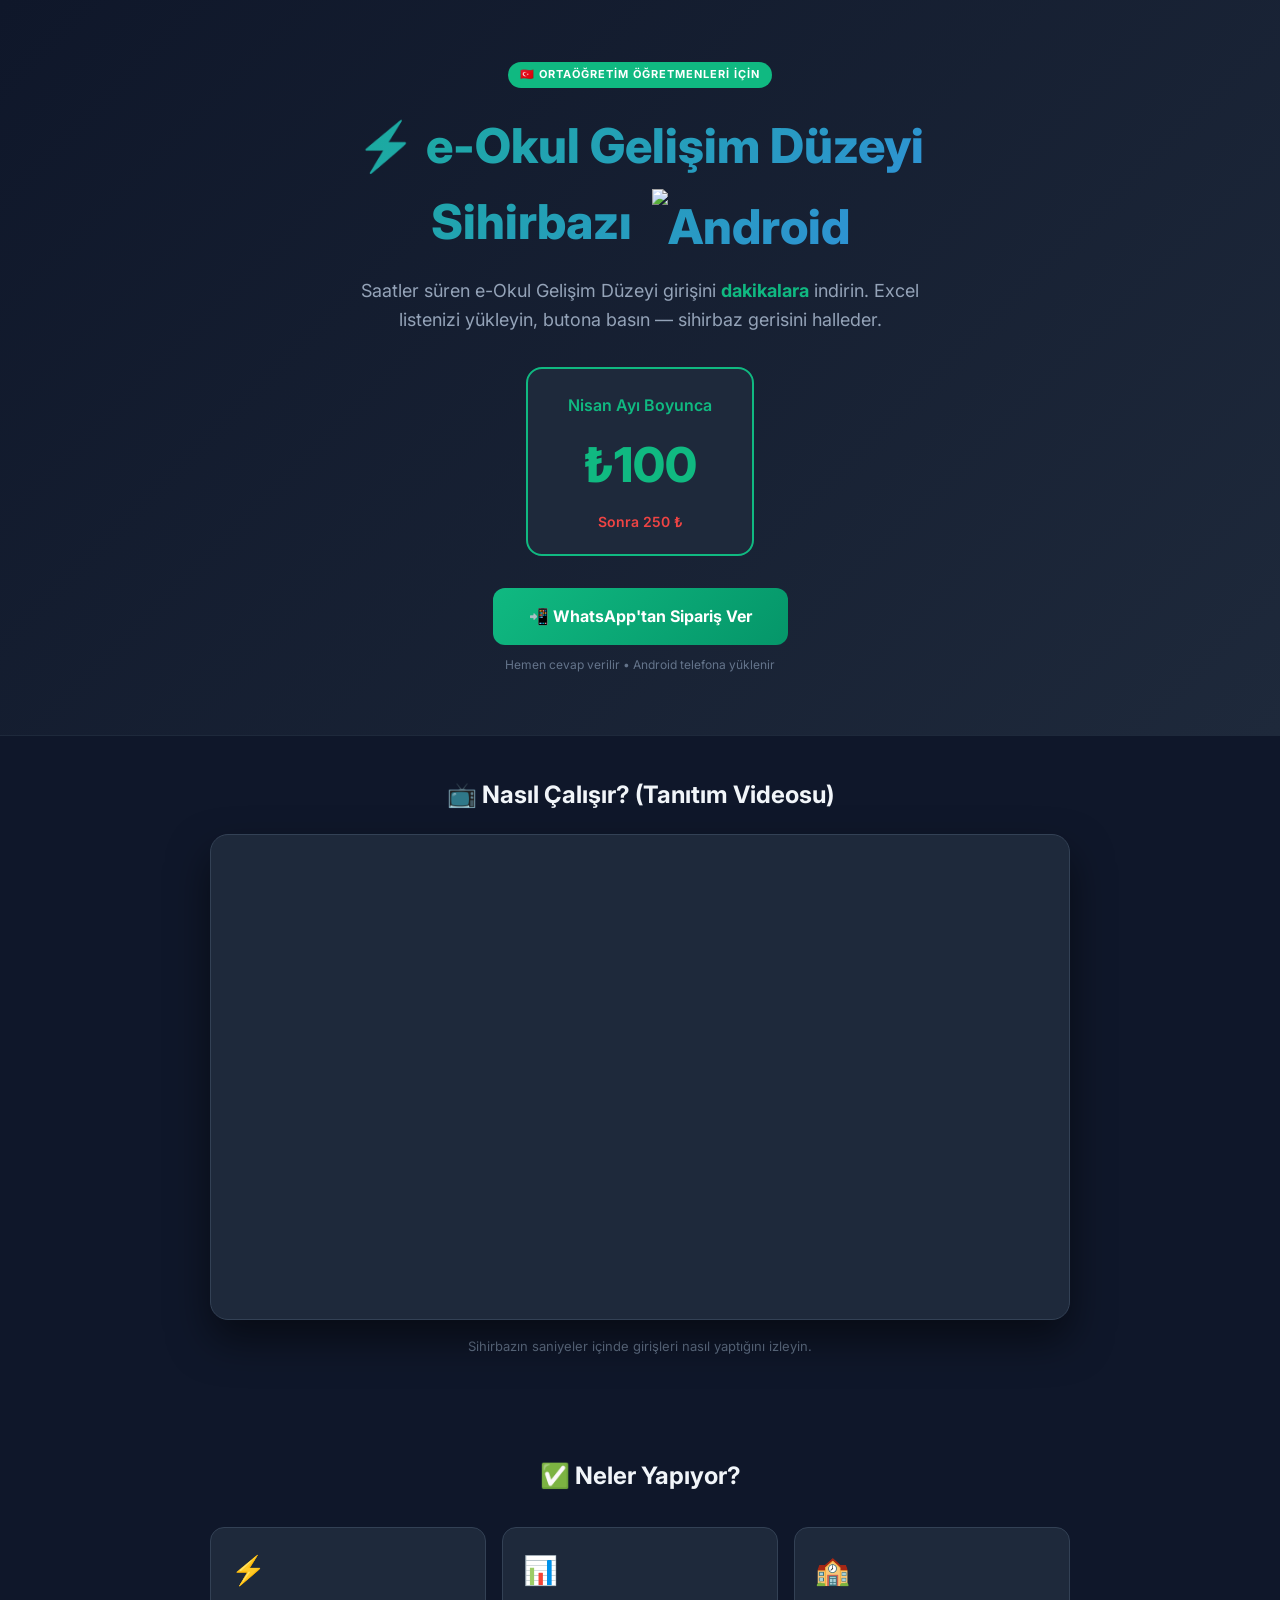
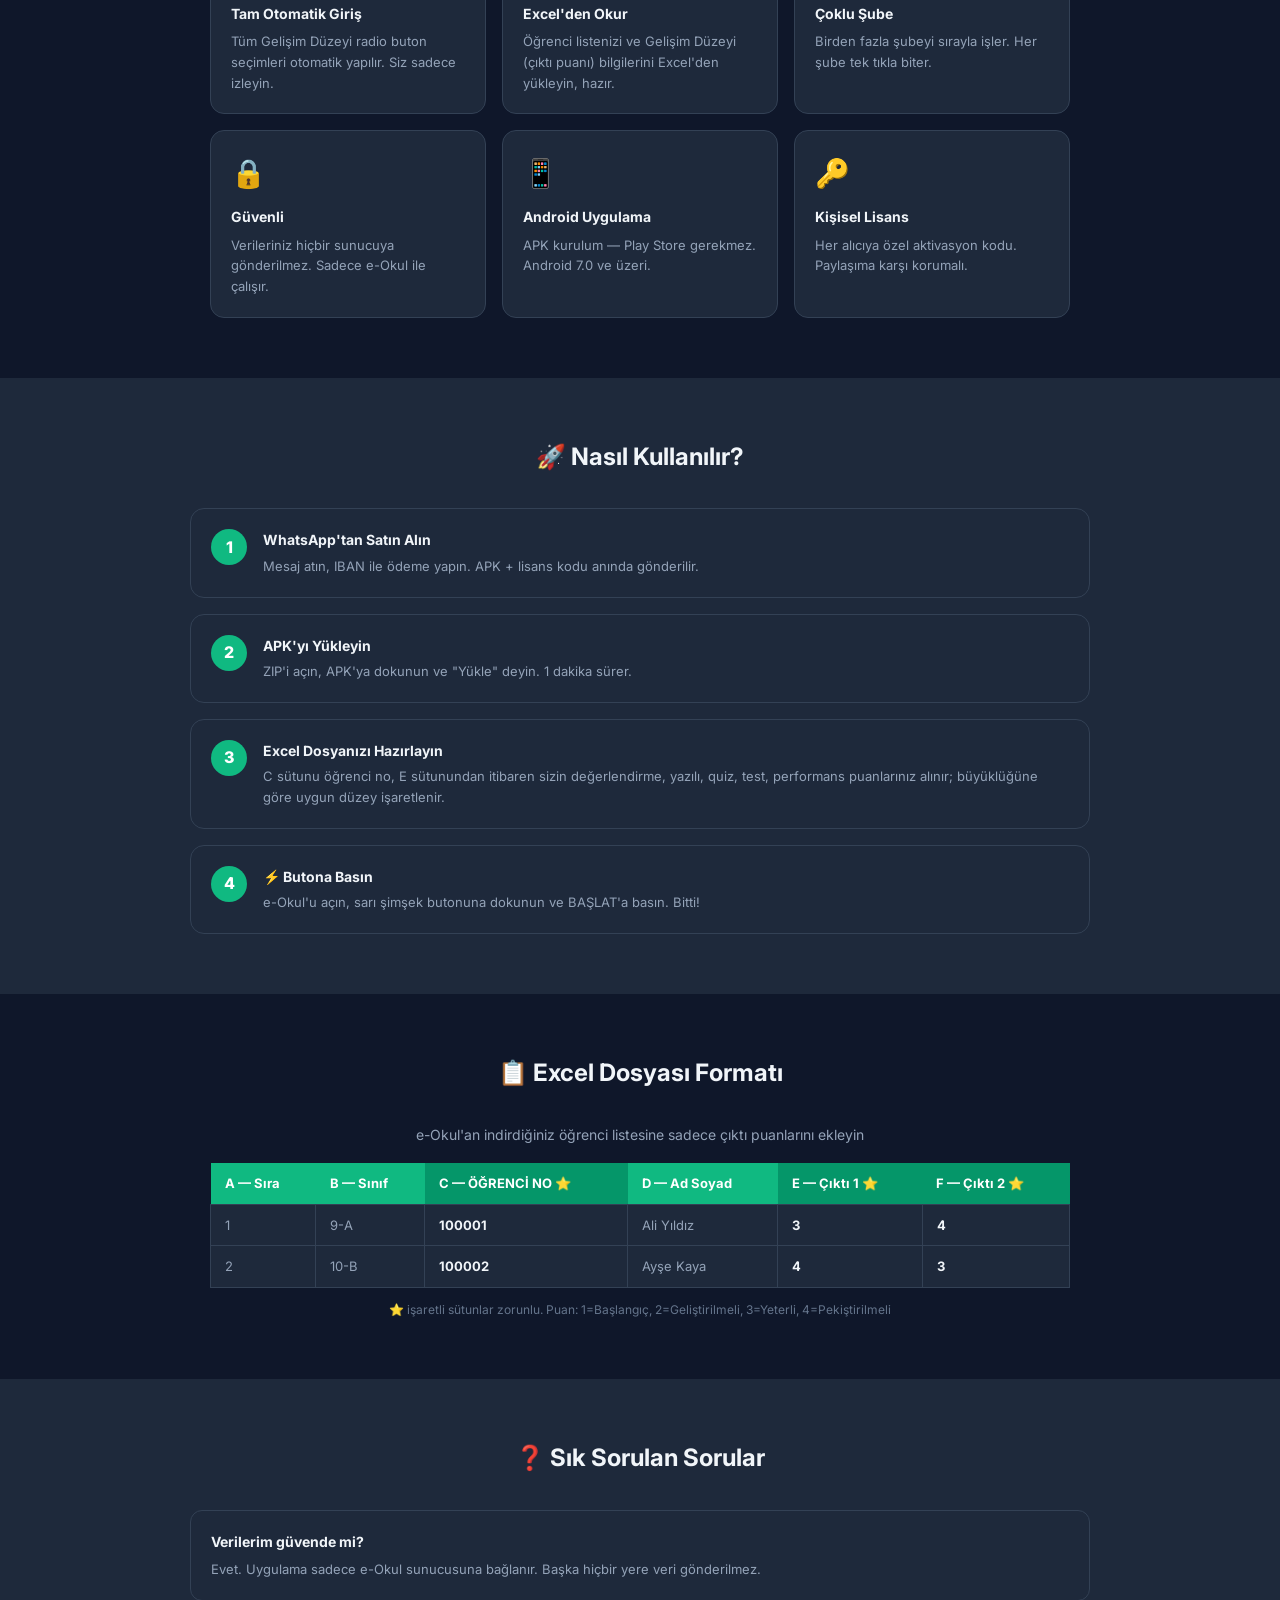
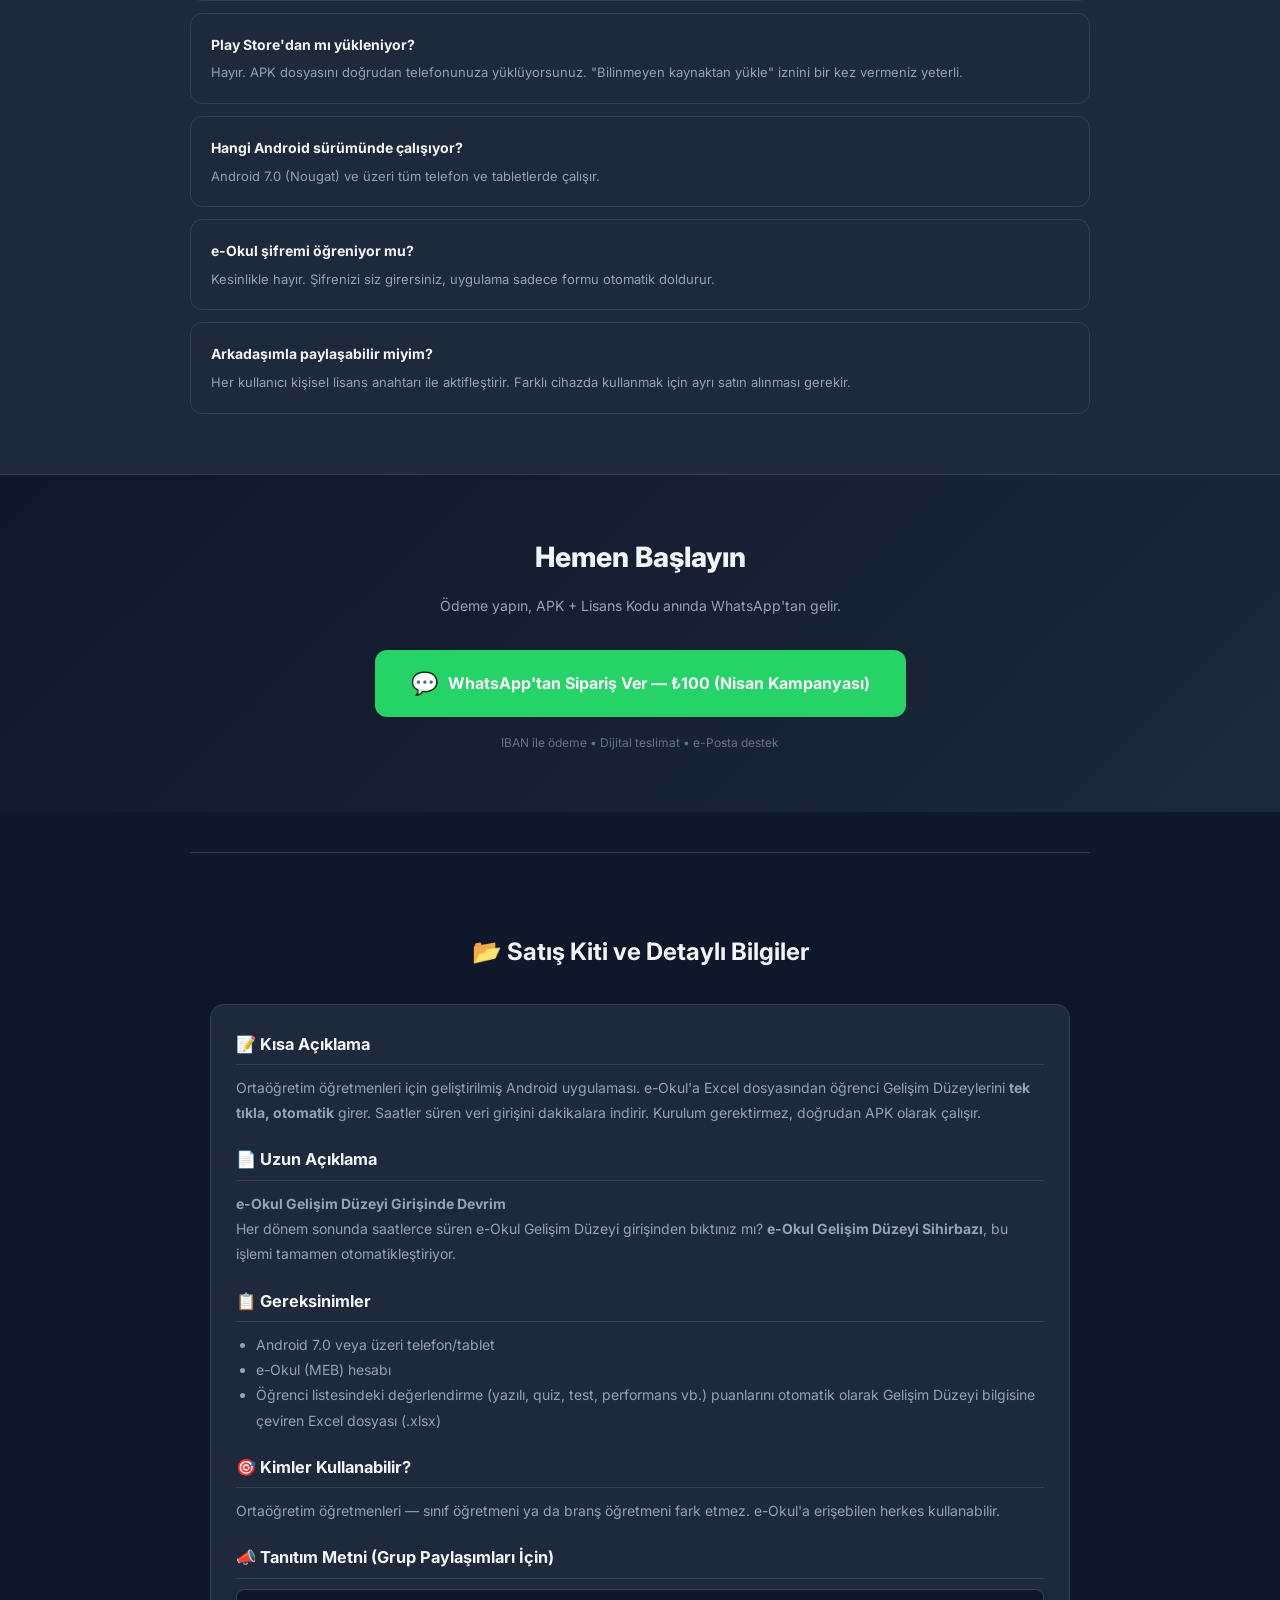
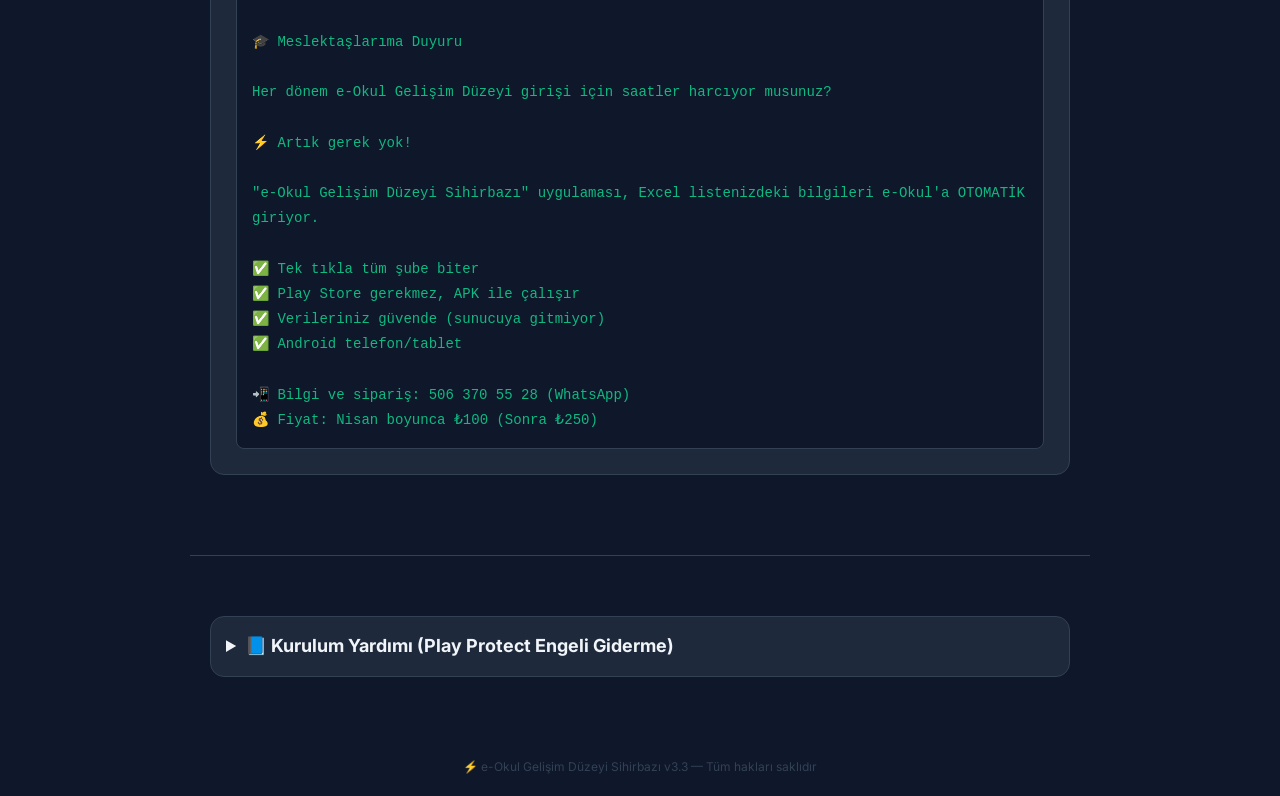
==== docs/index.html @ 3f27ffc6 "Removed Step 3 from Installation Help" ====
<!DOCTYPE html>
<html lang="tr">
<head>
<meta charset="UTF-8">
<meta name="viewport" content="width=device-width, initial-scale=1.0">
<title>⚡ e-Okul Gelişim Düzeyi Sihirbazı</title>
<meta name="description" content="e-Okul'a Excel'den otomatik Gelişim Düzeyi girişi. Saatler süren işlemi dakikalara indirin. Android uygulama, ₺100.">
<style>
  @import url('https://fonts.googleapis.com/css2?family=Inter:wght@400;500;600;700;800&display=swap');
  *{box-sizing:border-box;margin:0;padding:0}
  body{font-family:'Inter',sans-serif;background:#0f172a;color:#f1f5f9;line-height:1.6}

  /* Hero */
  .hero{background:linear-gradient(135deg,#0f172a 0%,#1e293b 100%);
        padding:60px 20px;text-align:center;border-bottom:1px solid #1e293b}
  .badge{display:inline-block;background:#10b981;color:#fff;font-size:11px;
         font-weight:700;letter-spacing:1px;padding:4px 12px;border-radius:20px;
         margin-bottom:20px;text-transform:uppercase}
  .hero h1{font-size:clamp(28px,5vw,48px);font-weight:800;margin-bottom:12px;
           background:linear-gradient(135deg,#10b981,#3b82f6);
           -webkit-background-clip:text;
           background-clip:text;
           -webkit-text-fill-color:transparent}
  .hero p{font-size:clamp(14px,2.5vw,18px);color:#94a3b8;max-width:560px;
          margin:0 auto 32px}
  .price-box{background:#1e293b;border:2px solid #10b981;border-radius:16px;
             display:inline-block;padding:20px 40px;margin-bottom:32px}
  .price-box .amount{font-size:48px;font-weight:800;color:#10b981}
  .price-box .note{font-size:14px;color:#ef4444;margin-top:4px;font-weight:600}
  .cta{display:inline-block;background:linear-gradient(135deg,#10b981,#059669);
       color:#fff;font-size:16px;font-weight:700;padding:16px 36px;
       border-radius:12px;text-decoration:none;transition:.2s}
  .cta:hover{transform:translateY(-2px);box-shadow:0 8px 24px rgba(16,185,129,.4)}
  .cta-sub{font-size:12px;color:#64748b;margin-top:10px}

  /* Sections */
  .section{padding:60px 20px;max-width:900px;margin:0 auto}
  .section h2{font-size:24px;font-weight:700;margin-bottom:32px;text-align:center}

  /* Features */
  .features{display:grid;grid-template-columns:repeat(auto-fit,minmax(240px,1fr));gap:16px}
  .feature{background:#1e293b;border:1px solid #334155;border-radius:14px;padding:20px}
  .feature .icon{font-size:28px;margin-bottom:10px}
  .feature h3{font-size:14px;font-weight:700;margin-bottom:6px;color:#f1f5f9}
  .feature p{font-size:13px;color:#94a3b8}

  /* Steps */
  .steps{display:flex;flex-direction:column;gap:16px}
  .step{display:flex;gap:16px;align-items:flex-start;
        background:#1e293b;border:1px solid #334155;border-radius:14px;padding:20px}
  .step-num{background:#10b981;color:#fff;font-weight:800;font-size:16px;
            width:36px;height:36px;border-radius:50%;display:flex;
            align-items:center;justify-content:center;flex-shrink:0}
  .step-text h3{font-size:14px;font-weight:700;margin-bottom:4px}
  .step-text p{font-size:13px;color:#94a3b8}

  /* Excel table */
  .excel-table{width:100%;border-collapse:collapse;font-size:13px;margin-top:16px}
  .excel-table th{background:#10b981;color:#fff;padding:10px 14px;text-align:left}
  .excel-table td{background:#1e293b;border:1px solid #334155;padding:10px 14px;color:#94a3b8}
  .excel-table td b{color:#f1f5f9}

  /* FAQ */
  .faq-list{display:flex;flex-direction:column;gap:12px}
  .faq{background:#1e293b;border:1px solid #334155;border-radius:12px;padding:20px}
  .faq h3{font-size:14px;font-weight:700;margin-bottom:6px;color:#f1f5f9}
  .faq p{font-size:13px;color:#94a3b8}

  /* CTA bottom */
  .cta-bottom{background:linear-gradient(135deg,#0f172a,#1e293b);
              border-top:1px solid #334155;padding:60px 20px;text-align:center}
  .cta-bottom h2{font-size:28px;font-weight:800;margin-bottom:16px}
  .wa-btn{display:inline-flex;align-items:center;gap:10px;
          background:#25D366;color:#fff;font-size:16px;font-weight:700;
          padding:16px 36px;border-radius:12px;text-decoration:none;transition:.2s}
  .wa-btn:hover{transform:translateY(-2px);box-shadow:0 8px 24px rgba(37,211,102,.4)}
  .wa-icon{font-size:22px}

  footer{text-align:center;padding:20px;color:#334155;font-size:12px}
</style>
</head>
<body>

<!-- HERO -->
<section class="hero">
  <div class="badge">🇹🇷 Ortaöğretim Öğretmenleri İçin</div>
  <h1>⚡ e-Okul Gelişim Düzeyi<br>Sihirbazı <img src="https://upload.wikimedia.org/wikipedia/commons/d/d7/Android_robot.svg" style="height:50px; vertical-align:middle; margin-left:10px;" alt="Android"></h1>
  <p>Saatler süren e-Okul Gelişim Düzeyi girişini <strong style="color:#10b981">dakikalara</strong> indirin. Excel listenizi yükleyin, butona basın — sihirbaz gerisini halleder.</p>

  <div class="price-box">
    <div class="note" style="margin-bottom:8px"><span style="color:#10b981;font-size:16px">Nisan Ayı Boyunca</span></div>
    <div class="amount">₺100</div>
    <div class="note" style="margin-top:8px"><span>Sonra 250 ₺</span></div>
  </div>
  <br>
  <a href="https://wa.me/905063705528?text=Merhaba%2C%20e-Okul%20Sihirbaz%C4%B1n%C4%B1%20almak%20istiyorum" class="cta">
    📲 WhatsApp'tan Sipariş Ver
  </a>
  <div class="cta-sub">Hemen cevap verilir • Android telefona yüklenir</div>
</section>

<!-- VIDEO TANITIM -->
<div class="section" style="padding-top:40px; padding-bottom:40px;">
  <h2 style="margin-bottom:20px;">📺 Nasıl Çalışır? (Tanıtım Videosu)</h2>
  <div style="position:relative; padding-bottom:56.25%; height:0; overflow:hidden; border-radius:18px; box-shadow:0 20px 40px rgba(0,0,0,0.5); border:1px solid #334155; background:#1e293b;">
    <iframe style="position:absolute; top:0; left:0; width:100%; height:100%; border:none;" 
      src="https://www.youtube.com/embed/xi7zfdxHFIE" 
      title="e-Okul Sihirbazı Tanıtım" 
      allow="accelerometer; autoplay; clipboard-write; encrypted-media; gyroscope; picture-in-picture; web-share" 
      allowfullscreen></iframe>
  </div>
  <p style="text-align:center; color:#64748b; font-size:13px; margin-top:16px;">
    Sihirbazın saniyeler içinde girişleri nasıl yaptığını izleyin.
  </p>
</div>

<!-- ÖZELLIKLER -->
<div class="section">
  <h2>✅ Neler Yapıyor?</h2>
  <div class="features">
    <div class="feature">
      <div class="icon">⚡</div>
      <h3>Tam Otomatik Giriş</h3>
      <p>Tüm Gelişim Düzeyi radio buton seçimleri otomatik yapılır. Siz sadece izleyin.</p>
    </div>
    <div class="feature">
      <div class="icon">📊</div>
      <h3>Excel'den Okur</h3>
      <p>Öğrenci listenizi ve Gelişim Düzeyi (çıktı puanı) bilgilerini Excel'den yükleyin, hazır.</p>
    </div>
    <div class="feature">
      <div class="icon">🏫</div>
      <h3>Çoklu Şube</h3>
      <p>Birden fazla şubeyi sırayla işler. Her şube tek tıkla biter.</p>
    </div>
    <div class="feature">
      <div class="icon">🔒</div>
      <h3>Güvenli</h3>
      <p>Verileriniz hiçbir sunucuya gönderilmez. Sadece e-Okul ile çalışır.</p>
    </div>
    <div class="feature">
      <div class="icon">📱</div>
      <h3>Android Uygulama</h3>
      <p>APK kurulum — Play Store gerekmez. Android 7.0 ve üzeri.</p>
    </div>
    <div class="feature">
      <div class="icon">🔑</div>
      <h3>Kişisel Lisans</h3>
      <p>Her alıcıya özel aktivasyon kodu. Paylaşıma karşı korumalı.</p>
    </div>
  </div>
</div>

<!-- NASIL KULLANILIR -->
<div class="section" style="background:#1e293b;max-width:100%;padding:60px 20px">
  <div style="max-width:900px;margin:0 auto">
    <h2>🚀 Nasıl Kullanılır?</h2>
    <div class="steps">
      <div class="step">
        <div class="step-num">1</div>
        <div class="step-text">
          <h3>WhatsApp'tan Satın Alın</h3>
          <p>Mesaj atın, IBAN ile ödeme yapın. APK + lisans kodu anında gönderilir.</p>
        </div>
      </div>
      <div class="step">
        <div class="step-num">2</div>
        <div class="step-text">
          <h3>APK'yı Yükleyin</h3>
          <p>ZIP'i açın, APK'ya dokunun ve "Yükle" deyin. 1 dakika sürer.</p>
        </div>
      </div>
      <div class="step">
        <div class="step-num">3</div>
        <div class="step-text">
          <h3>Excel Dosyanızı Hazırlayın</h3>
          <p>C sütunu öğrenci no, E sütunundan itibaren sizin değerlendirme, yazılı, quiz, test, performans puanlarınız alınır; büyüklüğüne göre uygun düzey işaretlenir.</p>
        </div>
      </div>
      <div class="step">
        <div class="step-num">4</div>
        <div class="step-text">
          <h3>⚡ Butona Basın</h3>
          <p>e-Okul'u açın, sarı şimşek butonuna dokunun ve BAŞLAT'a basın. Bitti!</p>
        </div>
      </div>
    </div>
  </div>
</div>

<!-- EXCEL FORMAT -->
<div class="section">
  <h2>📋 Excel Dosyası Formatı</h2>
  <p style="color:#94a3b8;text-align:center;margin-bottom:16px;font-size:14px">
    e-Okul'an indirdiğiniz öğrenci listesine sadece çıktı puanlarını ekleyin
  </p>
  <table class="excel-table">
    <tr>
      <th>A — Sıra</th>
      <th>B — Sınıf</th>
      <th style="background:#059669">C — ÖĞRENCİ NO ⭐</th>
      <th>D — Ad Soyad</th>
      <th style="background:#059669">E — Çıktı 1 ⭐</th>
      <th style="background:#059669">F — Çıktı 2 ⭐</th>
    </tr>
    <tr>
      <td>1</td><td>9-A</td><td><b>100001</b></td>
      <td>Ali Yıldız</td><td><b>3</b></td><td><b>4</b></td>
    </tr>
    <tr>
      <td>2</td><td>10-B</td><td><b>100002</b></td>
      <td>Ayşe Kaya</td><td><b>4</b></td><td><b>3</b></td>
    </tr>
  </table>
  <p style="font-size:12px;color:#64748b;margin-top:12px;text-align:center">
    ⭐ işaretli sütunlar zorunlu. Puan: 1=Başlangıç, 2=Geliştirilmeli, 3=Yeterli, 4=Pekiştirilmeli
  </p>
</div>

<!-- SSS -->
<div class="section" style="background:#1e293b;max-width:100%;padding:60px 20px">
  <div style="max-width:900px;margin:0 auto">
    <h2>❓ Sık Sorulan Sorular</h2>
    <div class="faq-list">
      <div class="faq">
        <h3>Verilerim güvende mi?</h3>
        <p>Evet. Uygulama sadece e-Okul sunucusuna bağlanır. Başka hiçbir yere veri gönderilmez.</p>
      </div>
      <div class="faq">
        <h3>Play Store'dan mı yükleniyor?</h3>
        <p>Hayır. APK dosyasını doğrudan telefonunuza yüklüyorsunuz. "Bilinmeyen kaynaktan yükle" iznini bir kez vermeniz yeterli.</p>
      </div>
      <div class="faq">
        <h3>Hangi Android sürümünde çalışıyor?</h3>
        <p>Android 7.0 (Nougat) ve üzeri tüm telefon ve tabletlerde çalışır.</p>
      </div>
      <div class="faq">
        <h3>e-Okul şifremi öğreniyor mu?</h3>
        <p>Kesinlikle hayır. Şifrenizi siz girersiniz, uygulama sadece formu otomatik doldurur.</p>
      </div>
      <div class="faq">
        <h3>Arkadaşımla paylaşabilir miyim?</h3>
        <p>Her kullanıcı kişisel lisans anahtarı ile aktifleştirir. Farklı cihazda kullanmak için ayrı satın alınması gerekir.</p>
      </div>
    </div>
  </div>
</div>

<!-- SATIN AL -->
<section class="cta-bottom">
  <h2>Hemen Başlayın</h2>
  <p style="color:#94a3b8;margin-bottom:32px;font-size:14px">
    Ödeme yapın, APK + Lisans Kodu anında WhatsApp'tan gelir.
  </p>
  <a href="https://wa.me/905063705528?text=Merhaba%2C%20e-Okul%20Sihirbaz%C4%B1n%C4%B1%20almak%20istiyorum" class="wa-btn">
    <span class="wa-icon">💬</span> WhatsApp'tan Sipariş Ver — ₺100 (Nisan Kampanyası)
  </a>
  <div style="color:#64748b;font-size:12px;margin-top:16px">
    IBAN ile ödeme • Dijital teslimat • e-Posta destek
  </div>
</section>

<!-- SATIŞ KİTİ (DETAYLI BİLGİ) -->
<div class="section" style="border-top:1px solid #334155; margin-top:40px; text-align:left;">
  <h2 style="margin-top:20px;">📂 Satış Kiti ve Detaylı Bilgiler</h2>
  <div style="background:#1e293b; border:1px solid #334155; border-radius:14px; padding:25px; font-size:14px; color:#94a3b8; line-height:1.8;">
    <h3 style="color:#f1f5f9; margin-bottom:10px; border-bottom:1px solid #334155; padding-bottom:5px;">📝 Kısa Açıklama</h3>
    <p>Ortaöğretim öğretmenleri için geliştirilmiş Android uygulaması. e-Okul'a Excel dosyasından öğrenci Gelişim Düzeylerini <b>tek tıkla, otomatik</b> girer. Saatler süren veri girişini dakikalara indirir. Kurulum gerektirmez, doğrudan APK olarak çalışır.</p>
    
    <h3 style="color:#f1f5f9; margin:20px 0 10px; border-bottom:1px solid #334155; padding-bottom:5px;">📄 Uzun Açıklama</h3>
    <p><b>e-Okul Gelişim Düzeyi Girişinde Devrim</b></p>
    <p>Her dönem sonunda saatlerce süren e-Okul Gelişim Düzeyi girişinden bıktınız mı? <b>e-Okul Gelişim Düzeyi Sihirbazı</b>, bu işlemi tamamen otomatikleştiriyor.</p>
    
    <h3 style="color:#f1f5f9; margin:20px 0 10px; border-bottom:1px solid #334155; padding-bottom:5px;">📋 Gereksinimler</h3>
    <ul style="margin-left:20px; margin-bottom:10px;">
      <li>Android 7.0 veya üzeri telefon/tablet</li>
      <li>e-Okul (MEB) hesabı</li>
      <li>Öğrenci listesindeki değerlendirme (yazılı, quiz, test, performans vb.) puanlarını otomatik olarak Gelişim Düzeyi bilgisine çeviren Excel dosyası (.xlsx)</li>
    </ul>

    <h3 style="color:#f1f5f9; margin:20px 0 10px; border-bottom:1px solid #334155; padding-bottom:5px;">🎯 Kimler Kullanabilir?</h3>
    <p>Ortaöğretim öğretmenleri — sınıf öğretmeni ya da branş öğretmeni fark etmez. e-Okul'a erişebilen herkes kullanabilir.</p>

    <h3 style="color:#f1f5f9; margin:20px 0 10px; border-bottom:1px solid #334155; padding-bottom:5px;">📣 Tanıtım Metni (Grup Paylaşımları İçin)</h3>
    <div style="background:#0f172a; padding:15px; border-radius:8px; border:1px solid #334155; font-family:monospace; color:#10b981; white-space:pre-wrap;">
🎓 Meslektaşlarıma Duyuru

Her dönem e-Okul Gelişim Düzeyi girişi için saatler harcıyor musunuz? 

⚡ Artık gerek yok!

"e-Okul Gelişim Düzeyi Sihirbazı" uygulaması, Excel listenizdeki bilgileri e-Okul'a OTOMATİK giriyor.

✅ Tek tıkla tüm şube biter
✅ Play Store gerekmez, APK ile çalışır  
✅ Verileriniz güvende (sunucuya gitmiyor)
✅ Android telefon/tablet

📲 Bilgi ve sipariş: 506 370 55 28 (WhatsApp)
💰 Fiyat: Nisan boyunca ₺100 (Sonra ₺250)</div>
  </div>
</div>


<!-- KURULUM YARDIMI -->
<div class="section" style="border-top:1px solid #334155; margin-top:20px;">
  <details style="background:#1e293b; border:1px solid #334155; border-radius:14px; padding:15px; cursor:pointer;">
    <summary style="font-size:18px; font-weight:700; color:#f1f5f9; outline:none;">📘 Kurulum Yardımı (Play Protect Engeli Giderme)</summary>
    <div style="margin-top:15px; font-size:14px; color:#94a3b8; line-height:1.6; cursor:default;" onclick="event.stopPropagation();">
      <p>Google Play Protect'in uygulamayı engellemesini şu yollarla aşabilirsiniz:</p>
      
      <h3 style="color:#f1f5f9; margin:15px 0 5px;">1. Kurulum Esnasında "Yine de Yükle" Seçeneği</h3>
      <p>APK'yı kurarken Play Protect uyarısı çıktığında:</p>
      <ul style="margin-left:20px; margin-bottom:10px;">
        <li>Ekrandaki <b>"Ayrıntılar"</b> veya <b>"Daha fazla bilgi"</b> (Details) seçeneğine tıklayın.</li>
        <li>En altta çıkan <b>"Yine de yükle"</b> (Install anyway) bağlantısına basarak kurulumu tamamlayın.</li>
      </ul>

      <h3 style="color:#f1f5f9; margin:15px 0 5px;">2. Play Protect'i Geçici Olarak Devre Dışı Bırakma</h3>
      <p>Eğer uyarı penceresi kurulumu tamamen engelliyorsa:</p>
      <ol style="margin-left:20px; margin-bottom:10px;">
        <li>Google Play Store uygulamasını açın.</li>
        <li>Sağ üstteki profil resminize tıklayın.</li>
        <li>Play Protect menüsüne girin.</li>
        <li>Sağ üstteki Ayarlar (çark) simgesine tıklayın.</li>
        <li>"Uygulamaları Play Protect ile tara" seçeneğini geçici olarak kapatın.</li>
      </ol>
      <p>APK'yı kurduktan sonra isterseniz bu ayarı tekrar açabilirsiniz.</p>

    </div>
  </details>
</div>

<footer>⚡ e-Okul Gelişim Düzeyi Sihirbazı v3.3 — Tüm hakları saklıdır</footer>


</body>
</html>
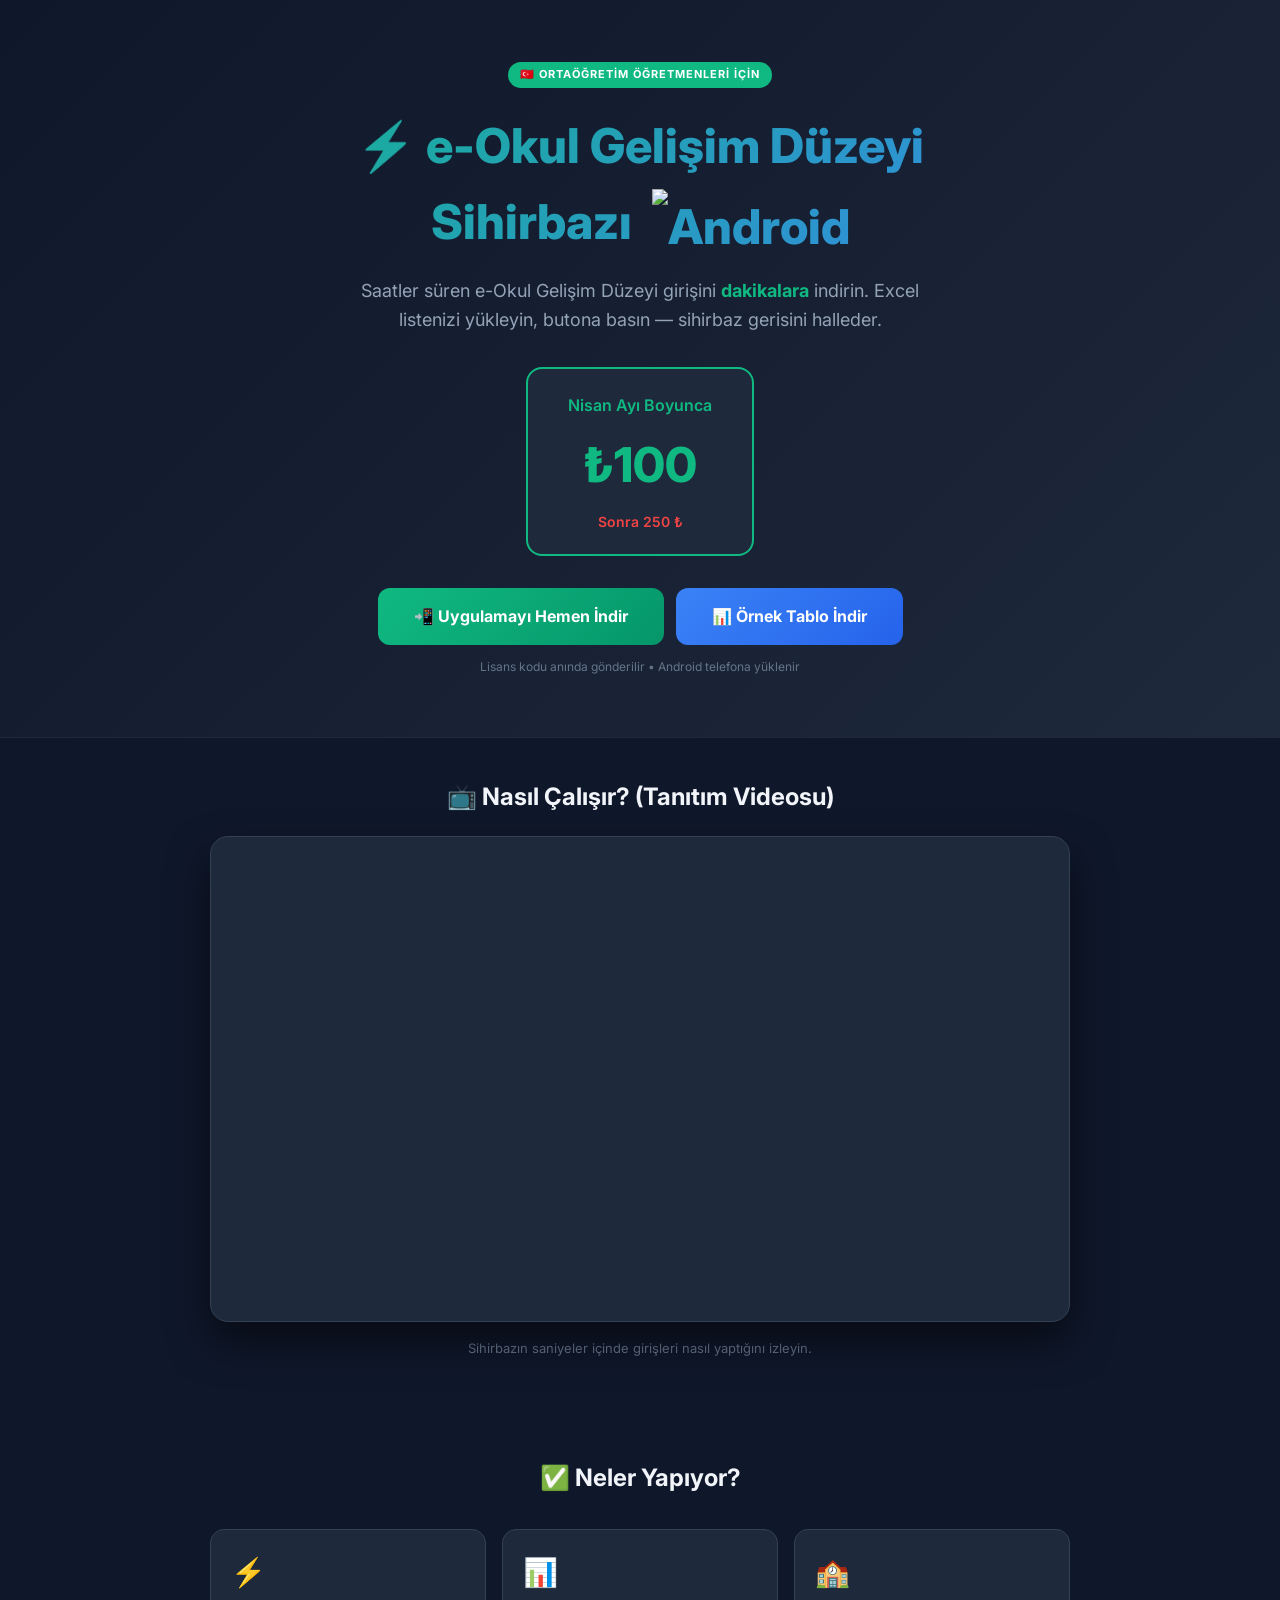
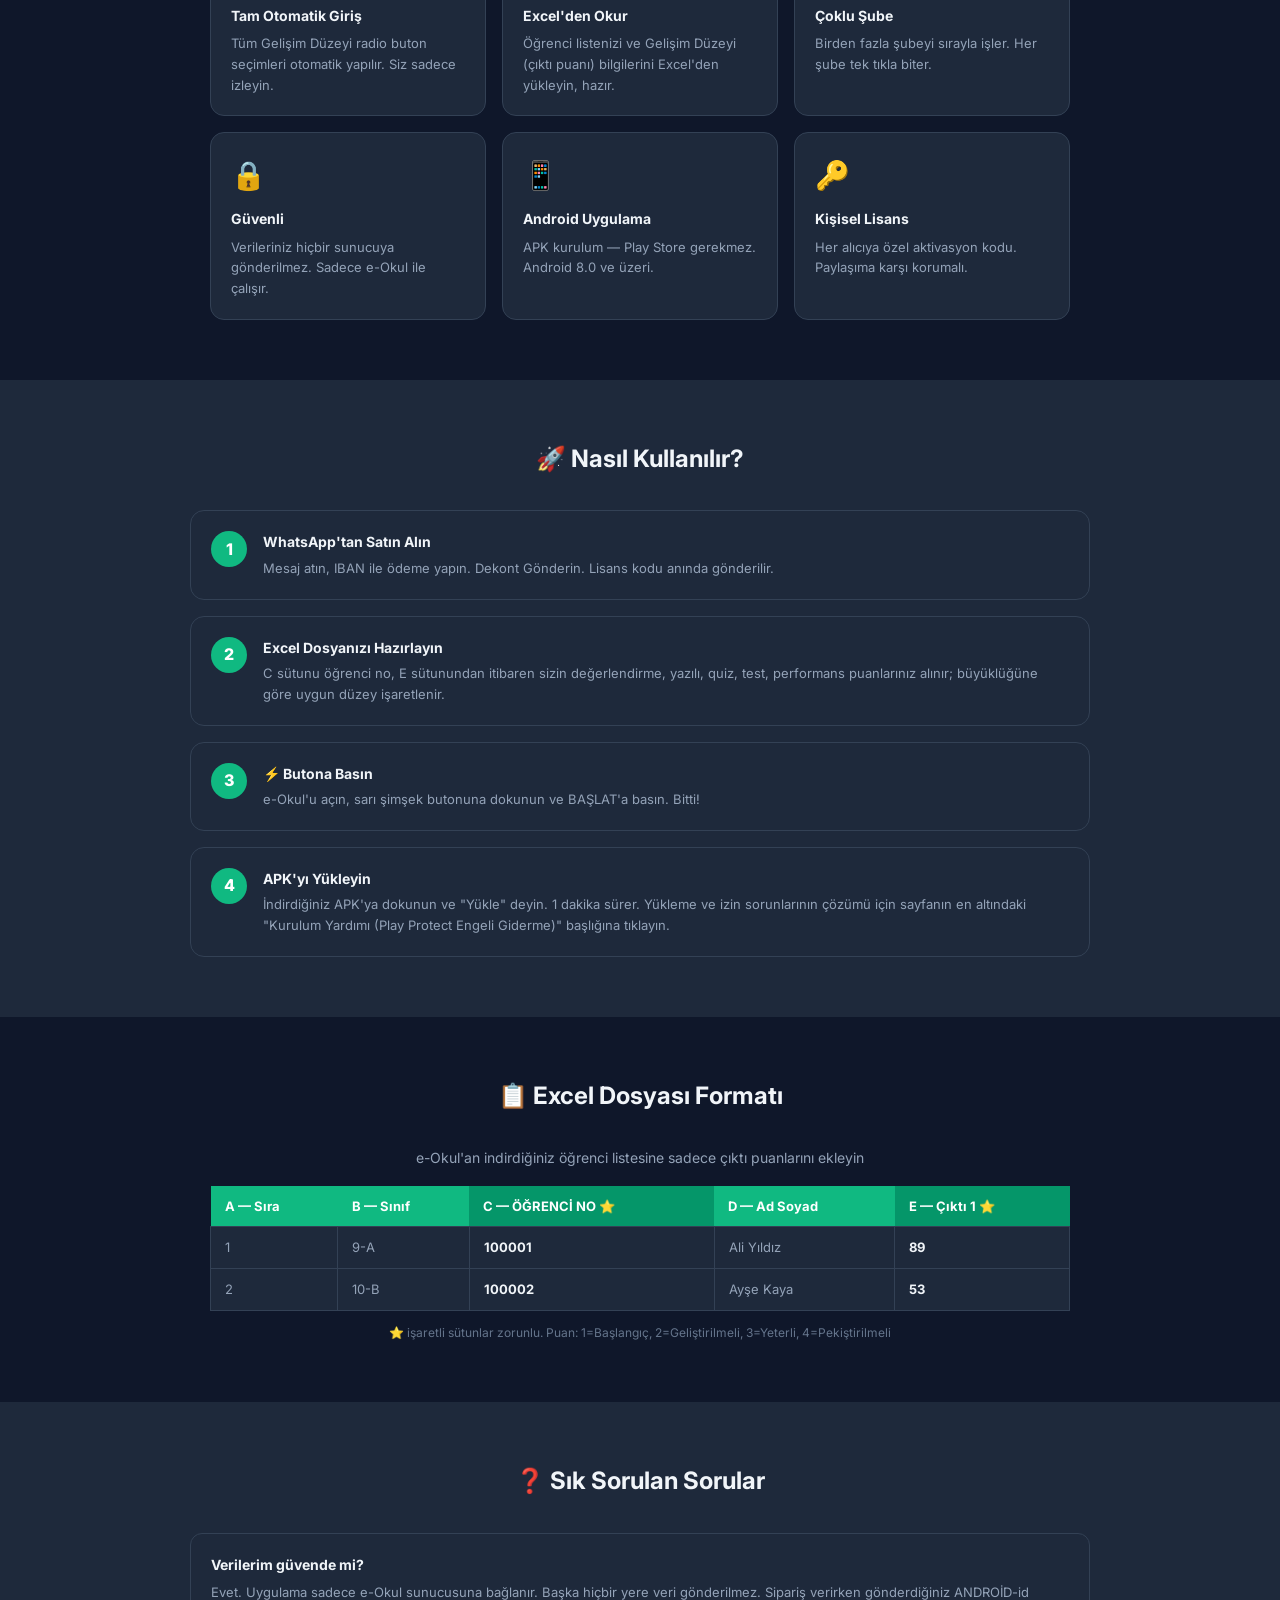
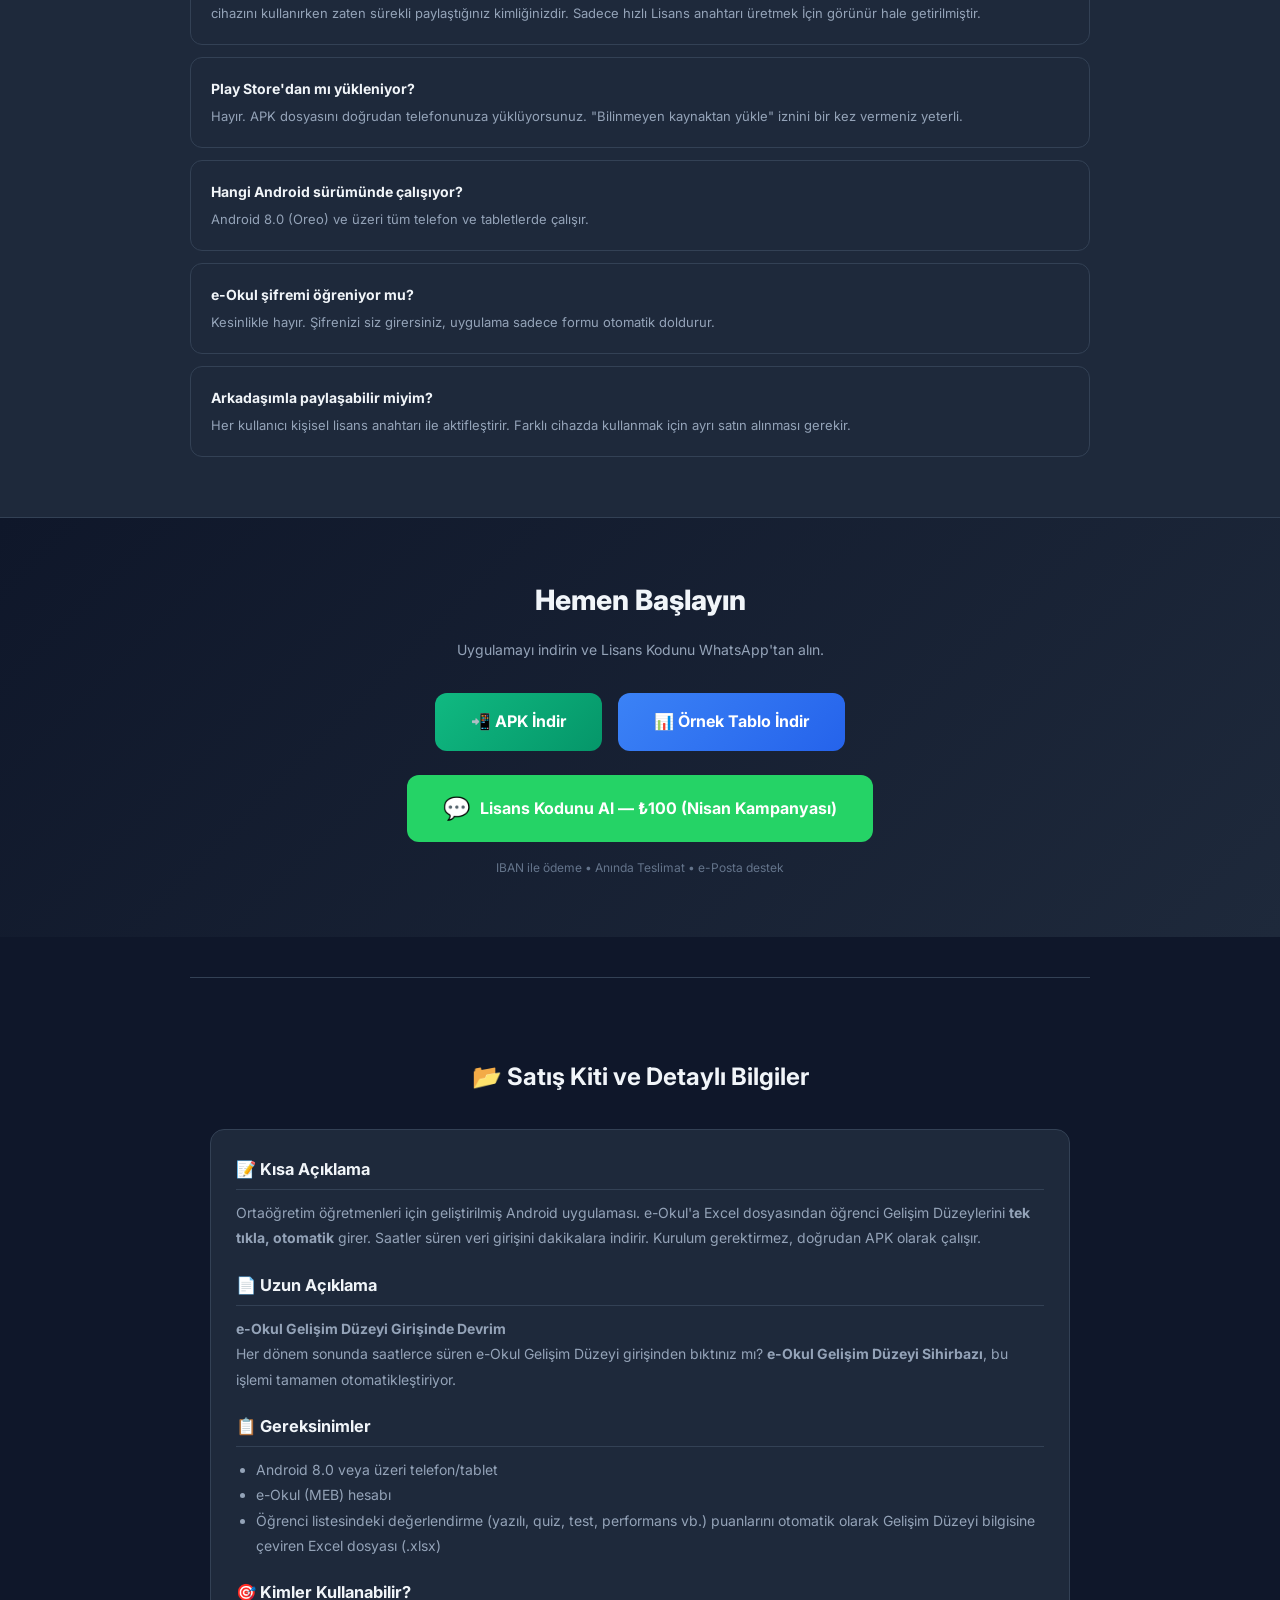
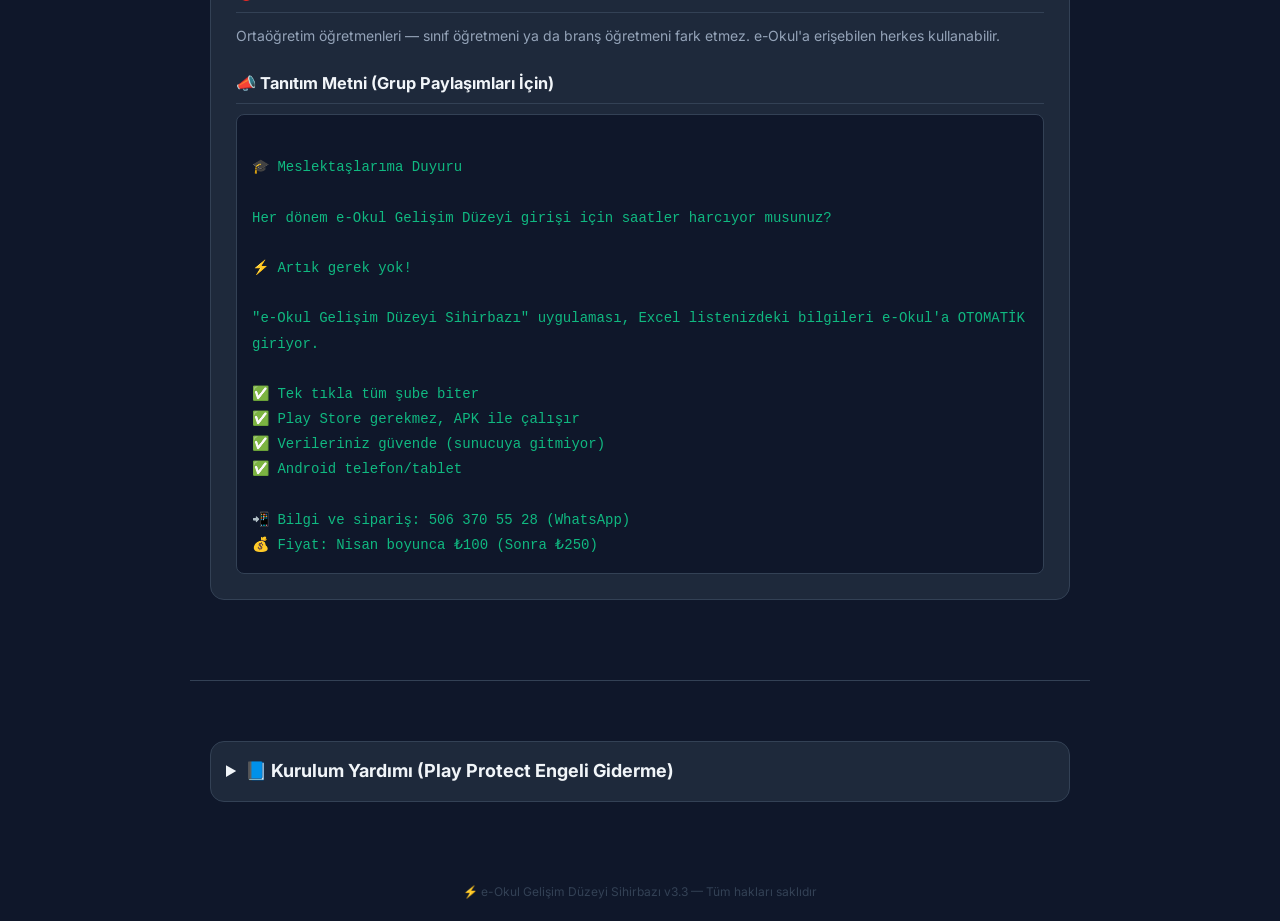
==== commit 68478e9e: "feat: tied licensing system, updated docs/index.html and wizard.js" ====
--- a/docs/index.html
+++ b/docs/index.html
@@ -93,10 +93,11 @@
     <div class="note" style="margin-top:8px"><span>Sonra 250 ₺</span></div>
   </div>
   <br>
-  <a href="https://wa.me/905063705528?text=Merhaba%2C%20e-Okul%20Sihirbaz%C4%B1n%C4%B1%20almak%20istiyorum" class="cta">
-    📲 WhatsApp'tan Sipariş Ver
-  </a>
-  <div class="cta-sub">Hemen cevap verilir • Android telefona yüklenir</div>
+  <div style="display:flex; flex-wrap:wrap; justify-content:center; gap:12px; margin-bottom:12px;">
+    <a href="eOS.apk" class="cta">📲 Uygulamayı Hemen İndir</a>
+    <a href="tablo.xlsx" class="cta" style="background:linear-gradient(135deg,#3b82f6,#2563eb)">📊 Örnek Tablo İndir</a>
+  </div>
+  <div class="cta-sub">Lisans kodu anında gönderilir • Android telefona yüklenir</div>
 </section>
 
 <!-- VIDEO TANITIM -->
@@ -141,7 +142,7 @@
     <div class="feature">
       <div class="icon">📱</div>
       <h3>Android Uygulama</h3>
-      <p>APK kurulum — Play Store gerekmez. Android 7.0 ve üzeri.</p>
+      <p>APK kurulum — Play Store gerekmez. Android 8.0 ve üzeri.</p>
     </div>
     <div class="feature">
       <div class="icon">🔑</div>
@@ -160,28 +161,28 @@
         <div class="step-num">1</div>
         <div class="step-text">
           <h3>WhatsApp'tan Satın Alın</h3>
-          <p>Mesaj atın, IBAN ile ödeme yapın. APK + lisans kodu anında gönderilir.</p>
+          <p>Mesaj atın, IBAN ile ödeme yapın. Dekont Gönderin. Lisans kodu anında gönderilir.</p>
         </div>
       </div>
       <div class="step">
         <div class="step-num">2</div>
-        <div class="step-text">
-          <h3>APK'yı Yükleyin</h3>
-          <p>ZIP'i açın, APK'ya dokunun ve "Yükle" deyin. 1 dakika sürer.</p>
-        </div>
-      </div>
-      <div class="step">
-        <div class="step-num">3</div>
         <div class="step-text">
           <h3>Excel Dosyanızı Hazırlayın</h3>
           <p>C sütunu öğrenci no, E sütunundan itibaren sizin değerlendirme, yazılı, quiz, test, performans puanlarınız alınır; büyüklüğüne göre uygun düzey işaretlenir.</p>
         </div>
       </div>
       <div class="step">
-        <div class="step-num">4</div>
+        <div class="step-num">3</div>
         <div class="step-text">
           <h3>⚡ Butona Basın</h3>
           <p>e-Okul'u açın, sarı şimşek butonuna dokunun ve BAŞLAT'a basın. Bitti!</p>
+        </div>
+      </div>
+      <div class="step">
+        <div class="step-num">4</div>
+        <div class="step-text">
+          <h3>APK'yı Yükleyin</h3>
+          <p>İndirdiğiniz APK'ya dokunun ve "Yükle" deyin. 1 dakika sürer. Yükleme ve izin sorunlarının çözümü için sayfanın en altındaki "Kurulum Yardımı (Play Protect Engeli Giderme)" başlığına tıklayın.</p>
         </div>
       </div>
     </div>
@@ -201,15 +202,14 @@
       <th style="background:#059669">C — ÖĞRENCİ NO ⭐</th>
       <th>D — Ad Soyad</th>
       <th style="background:#059669">E — Çıktı 1 ⭐</th>
-      <th style="background:#059669">F — Çıktı 2 ⭐</th>
     </tr>
     <tr>
       <td>1</td><td>9-A</td><td><b>100001</b></td>
-      <td>Ali Yıldız</td><td><b>3</b></td><td><b>4</b></td>
+      <td>Ali Yıldız</td><td><b>89</b></td>
     </tr>
     <tr>
       <td>2</td><td>10-B</td><td><b>100002</b></td>
-      <td>Ayşe Kaya</td><td><b>4</b></td><td><b>3</b></td>
+      <td>Ayşe Kaya</td><td><b>53</b></td>
     </tr>
   </table>
   <p style="font-size:12px;color:#64748b;margin-top:12px;text-align:center">
@@ -224,7 +224,7 @@
     <div class="faq-list">
       <div class="faq">
         <h3>Verilerim güvende mi?</h3>
-        <p>Evet. Uygulama sadece e-Okul sunucusuna bağlanır. Başka hiçbir yere veri gönderilmez.</p>
+        <p>Evet. Uygulama sadece e-Okul sunucusuna bağlanır. Başka hiçbir yere veri gönderilmez. Sipariş verirken gönderdiğiniz ANDROİD-id cihazını kullanırken zaten sürekli paylaştığınız kimliğinizdir. Sadece hızlı Lisans anahtarı üretmek İçin görünür hale getirilmiştir.</p>
       </div>
       <div class="faq">
         <h3>Play Store'dan mı yükleniyor?</h3>
@@ -232,7 +232,7 @@
       </div>
       <div class="faq">
         <h3>Hangi Android sürümünde çalışıyor?</h3>
-        <p>Android 7.0 (Nougat) ve üzeri tüm telefon ve tabletlerde çalışır.</p>
+        <p>Android 8.0 (Oreo) ve üzeri tüm telefon ve tabletlerde çalışır.</p>
       </div>
       <div class="faq">
         <h3>e-Okul şifremi öğreniyor mu?</h3>
@@ -250,13 +250,17 @@
 <section class="cta-bottom">
   <h2>Hemen Başlayın</h2>
   <p style="color:#94a3b8;margin-bottom:32px;font-size:14px">
-    Ödeme yapın, APK + Lisans Kodu anında WhatsApp'tan gelir.
+    Uygulamayı indirin ve Lisans Kodunu WhatsApp'tan alın.
   </p>
+  <div style="display:flex; flex-wrap:wrap; justify-content:center; gap:16px; margin-bottom:24px;">
+    <a href="eOS.apk" class="cta">📲 APK İndir</a>
+    <a href="tablo.xlsx" class="cta" style="background:linear-gradient(135deg,#3b82f6,#2563eb)">📊 Örnek Tablo İndir</a>
+  </div>
   <a href="https://wa.me/905063705528?text=Merhaba%2C%20e-Okul%20Sihirbaz%C4%B1n%C4%B1%20almak%20istiyorum" class="wa-btn">
-    <span class="wa-icon">💬</span> WhatsApp'tan Sipariş Ver — ₺100 (Nisan Kampanyası)
+    <span class="wa-icon">💬</span> Lisans Kodunu Al — ₺100 (Nisan Kampanyası)
   </a>
   <div style="color:#64748b;font-size:12px;margin-top:16px">
-    IBAN ile ödeme • Dijital teslimat • e-Posta destek
+    IBAN ile ödeme • Anında Teslimat • e-Posta destek
   </div>
 </section>
 
@@ -273,7 +277,7 @@
     
     <h3 style="color:#f1f5f9; margin:20px 0 10px; border-bottom:1px solid #334155; padding-bottom:5px;">📋 Gereksinimler</h3>
     <ul style="margin-left:20px; margin-bottom:10px;">
-      <li>Android 7.0 veya üzeri telefon/tablet</li>
+      <li>Android 8.0 veya üzeri telefon/tablet</li>
       <li>e-Okul (MEB) hesabı</li>
       <li>Öğrenci listesindeki değerlendirme (yazılı, quiz, test, performans vb.) puanlarını otomatik olarak Gelişim Düzeyi bilgisine çeviren Excel dosyası (.xlsx)</li>
     </ul>
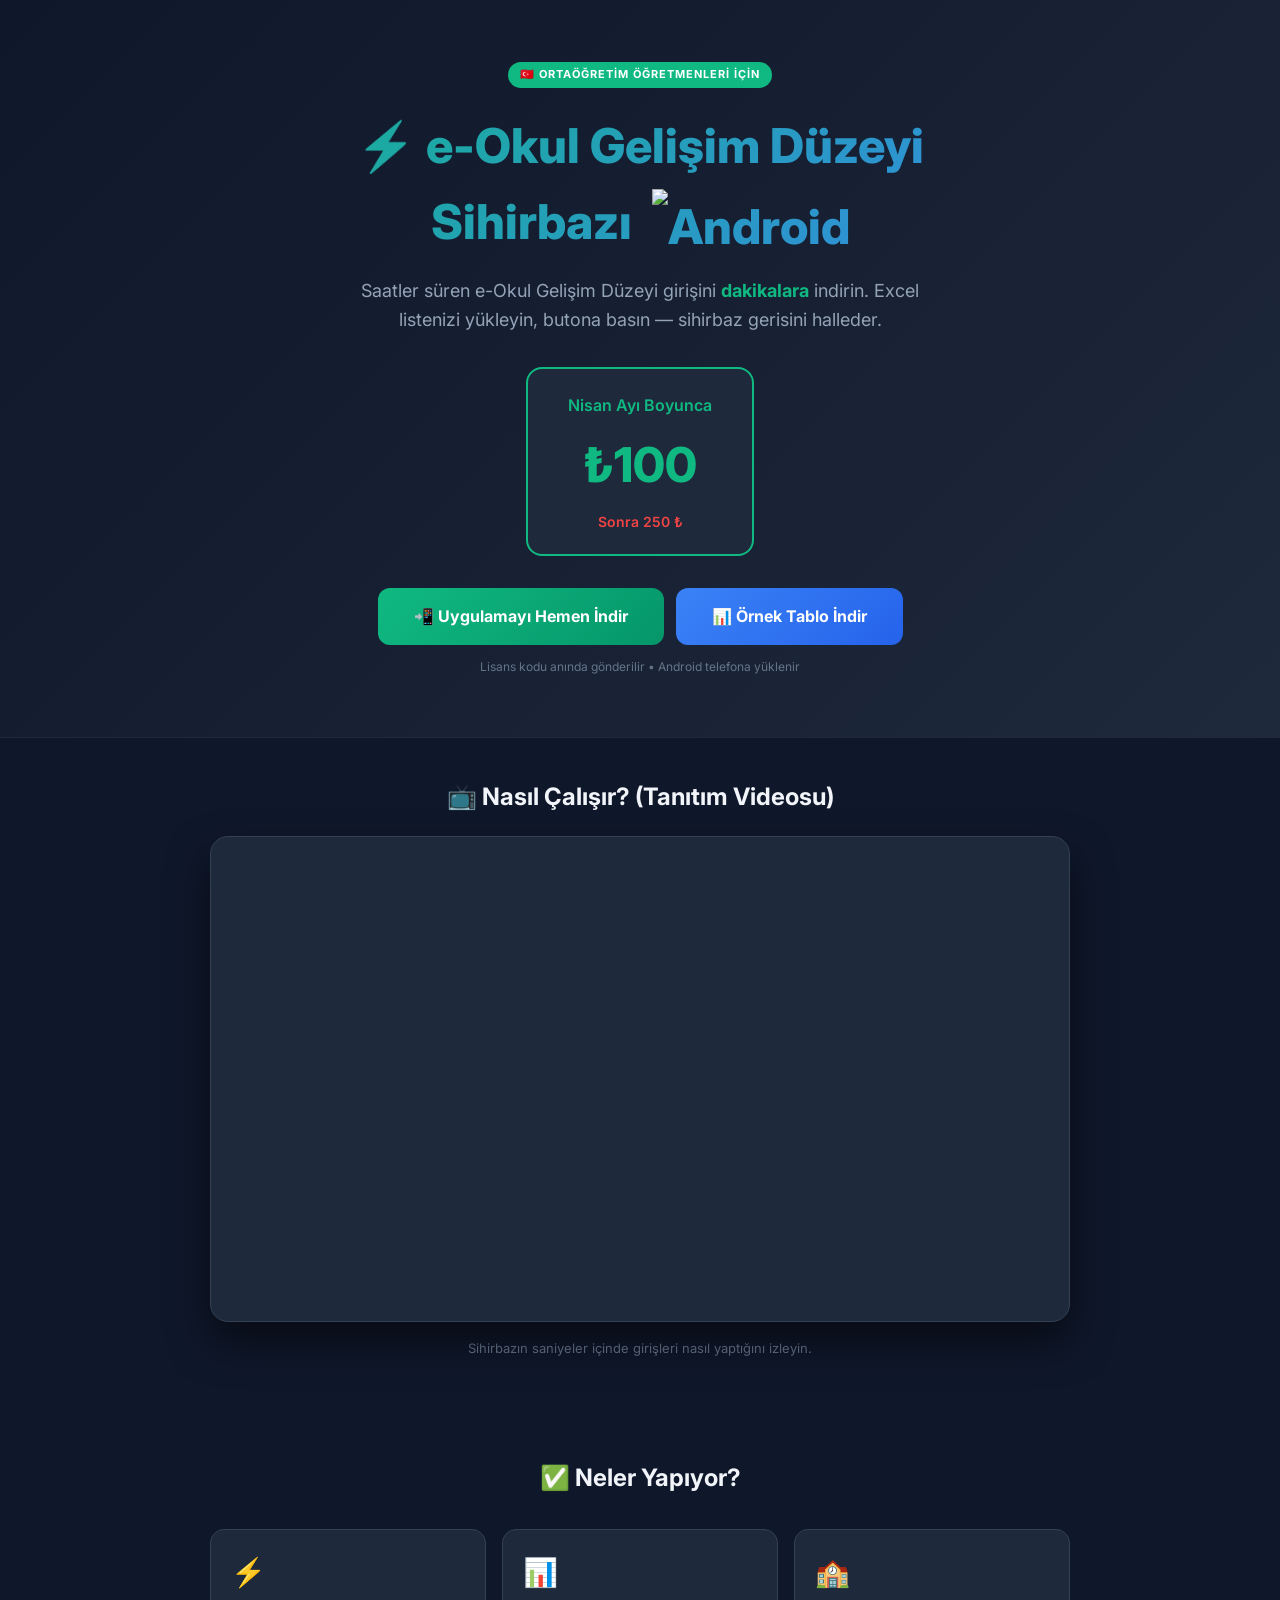
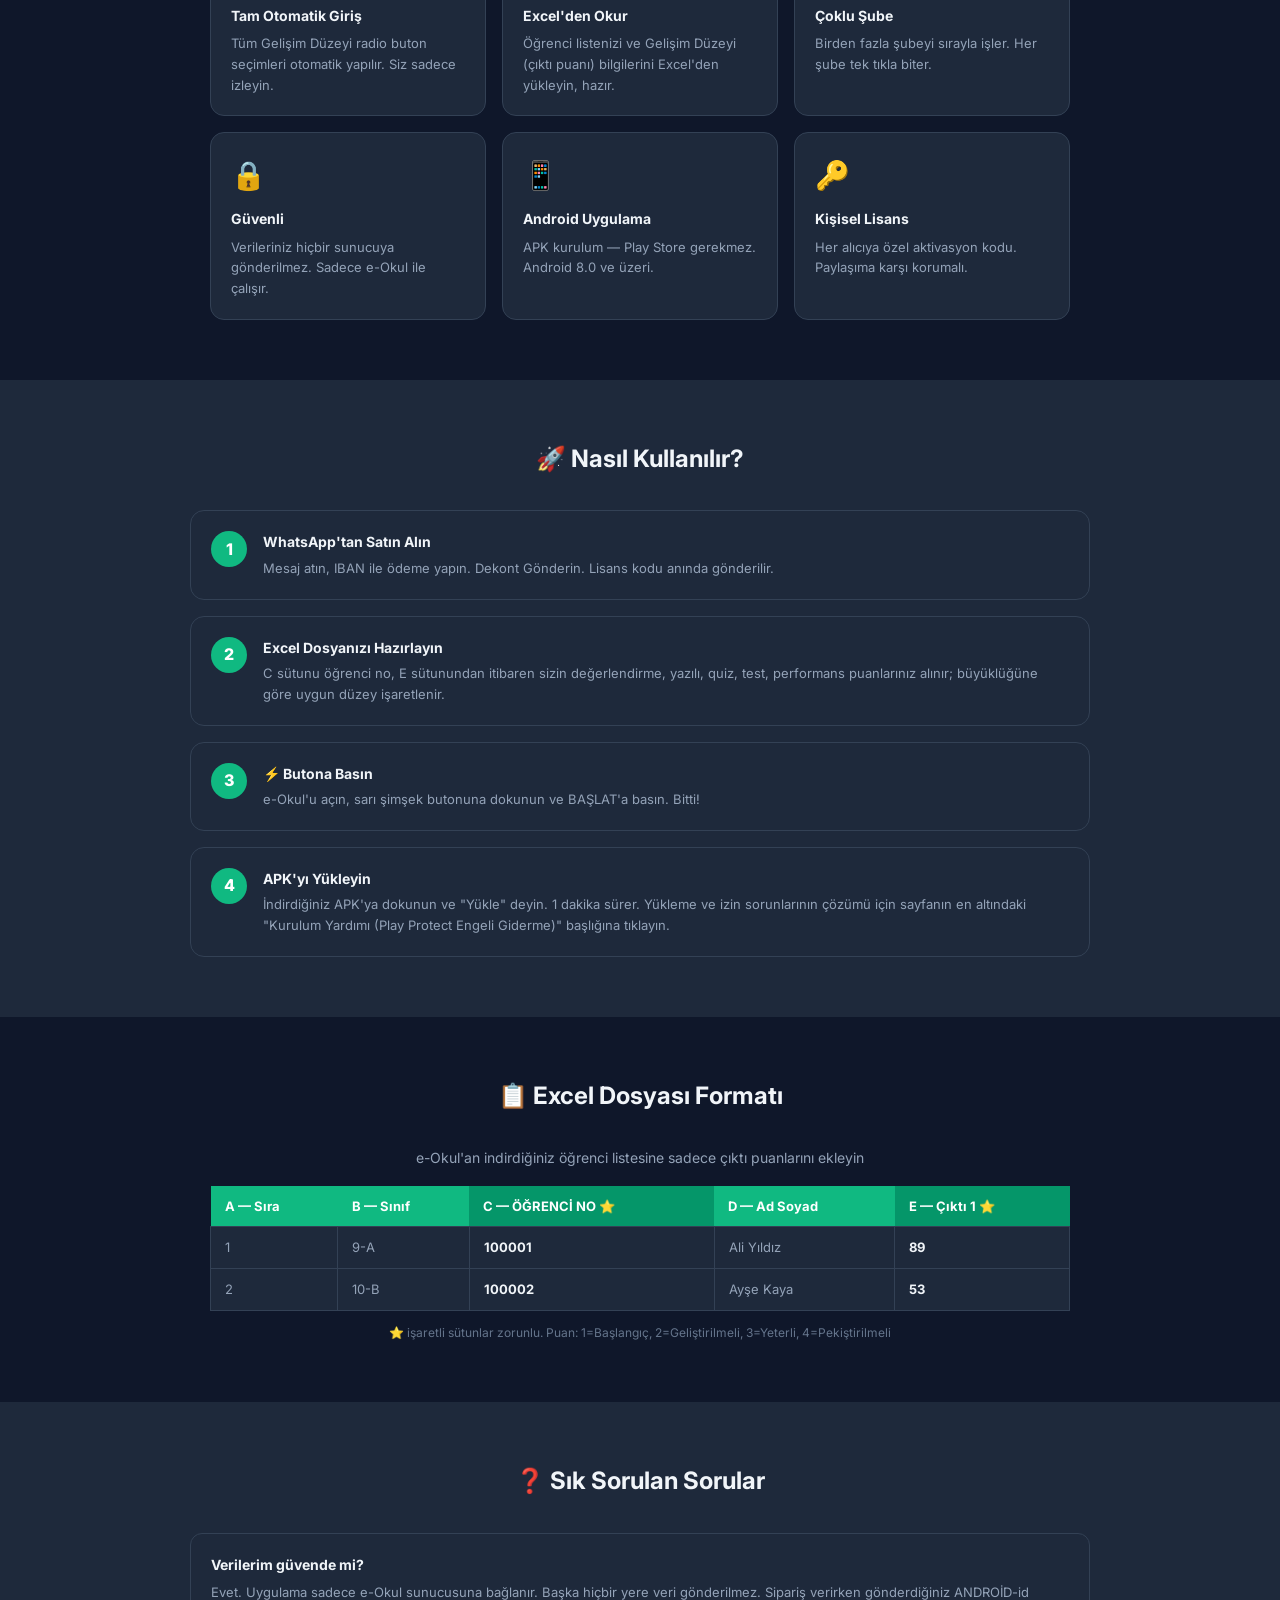
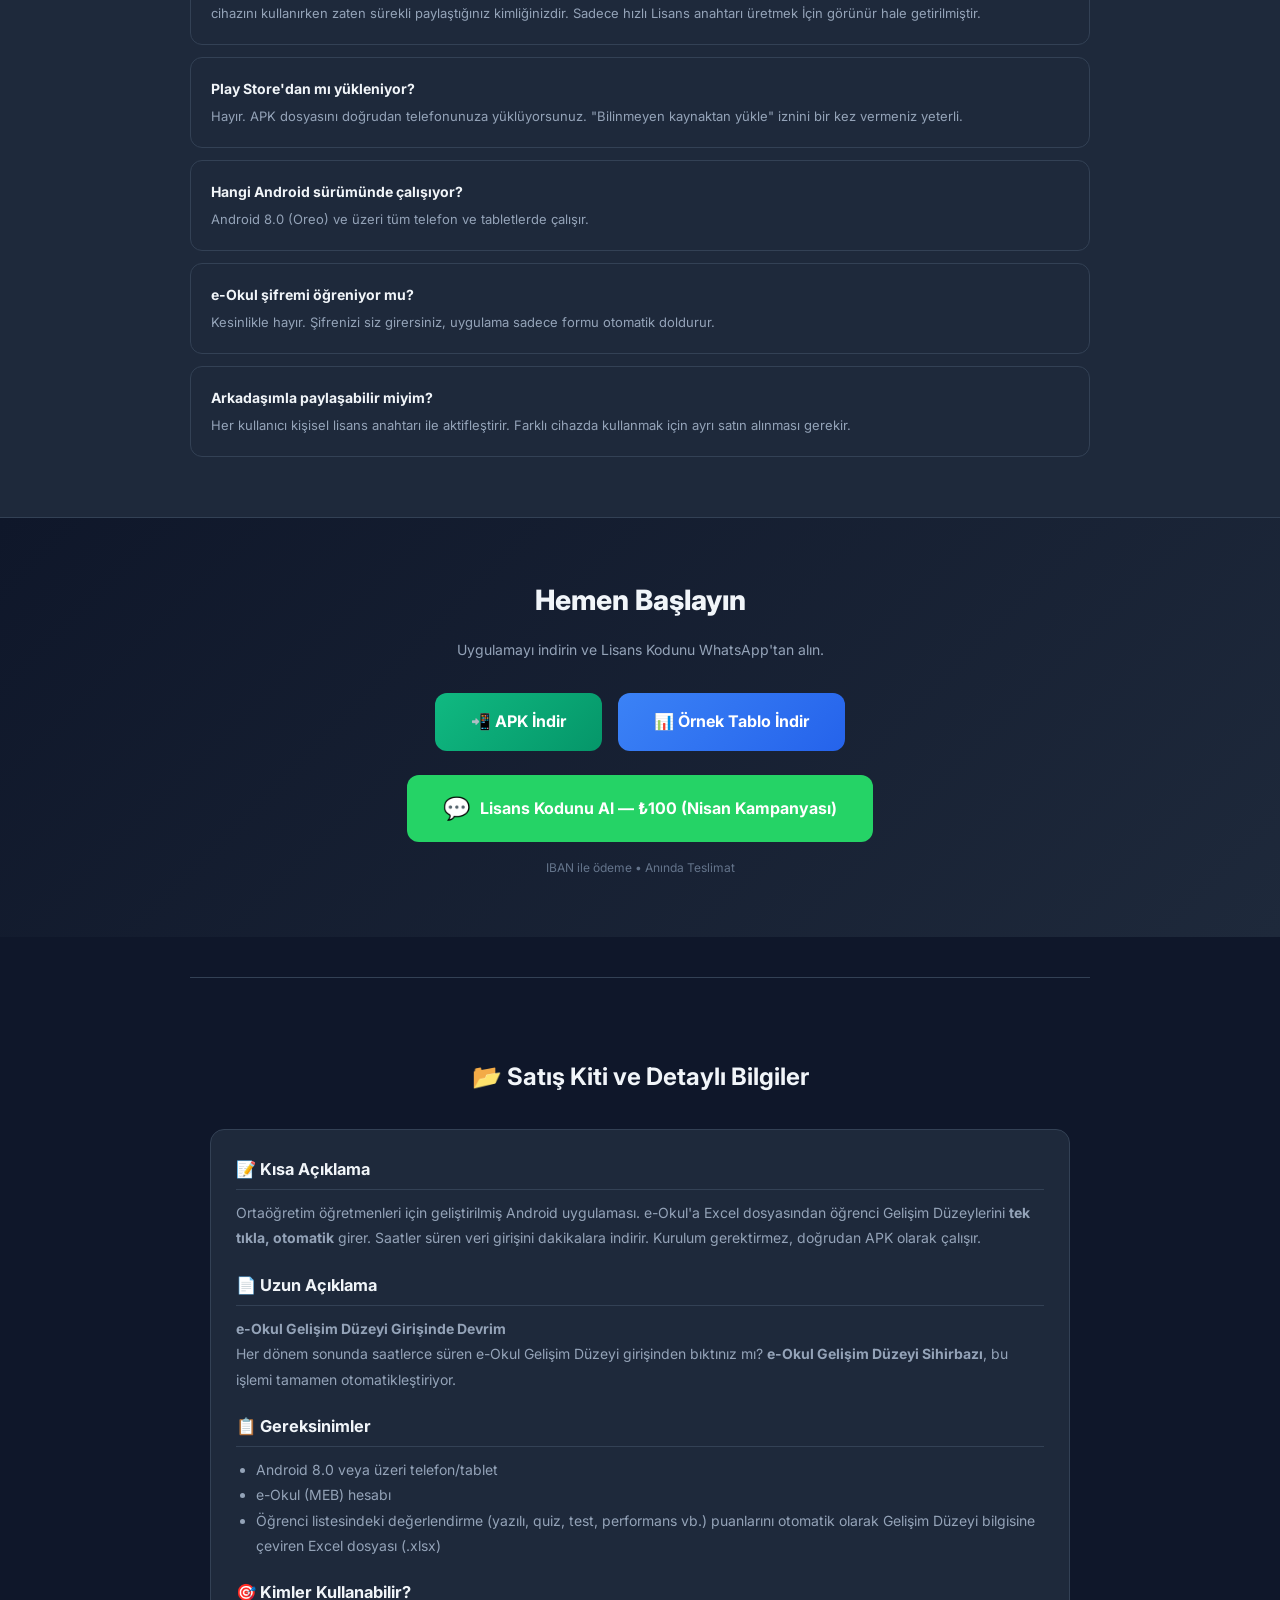
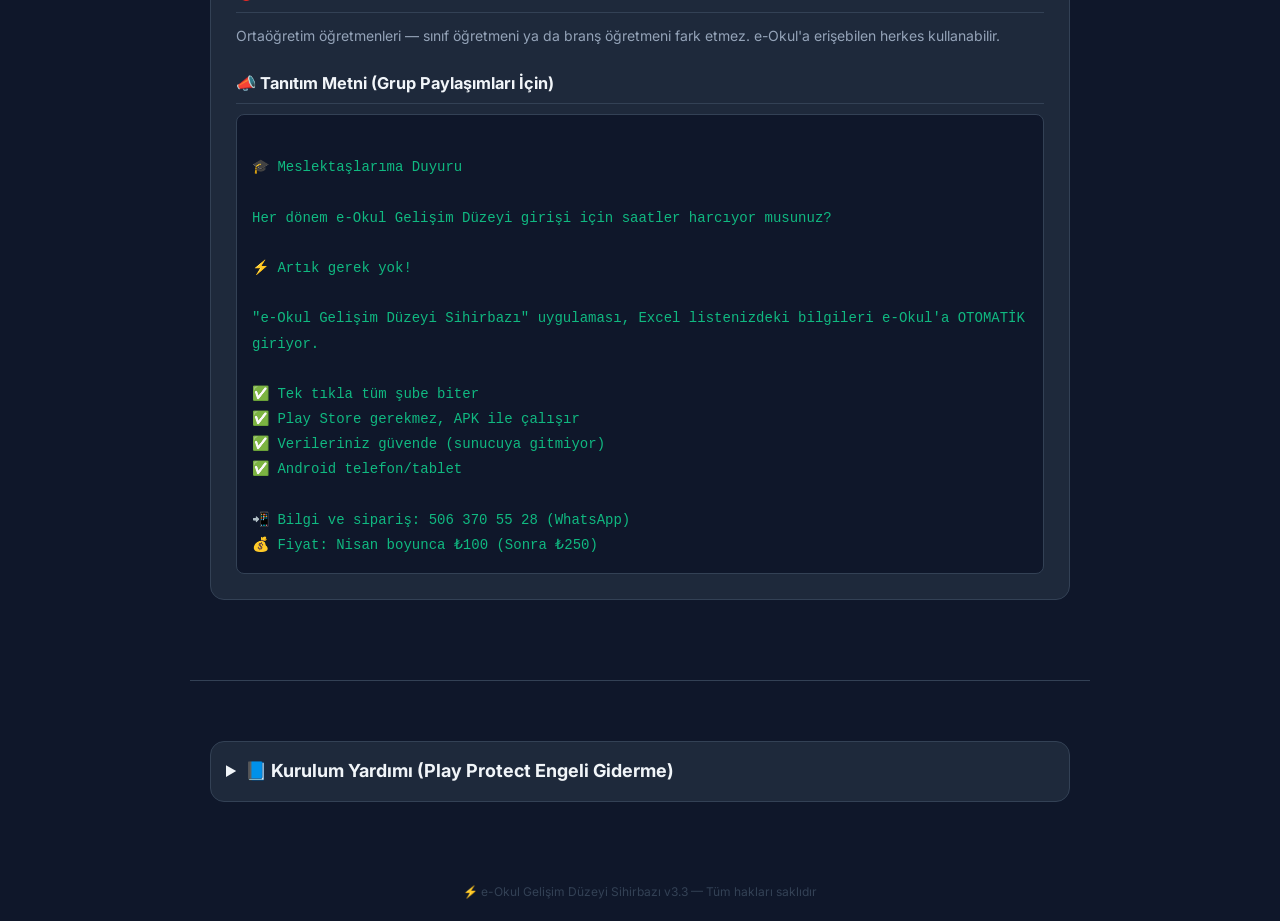
==== commit ce0145ec: "chore: remove e-mail support mention from index.html" ====
--- a/docs/index.html
+++ b/docs/index.html
@@ -260,7 +260,7 @@
     <span class="wa-icon">💬</span> Lisans Kodunu Al — ₺100 (Nisan Kampanyası)
   </a>
   <div style="color:#64748b;font-size:12px;margin-top:16px">
-    IBAN ile ödeme • Anında Teslimat • e-Posta destek
+    IBAN ile ödeme • Anında Teslimat
   </div>
 </section>
 
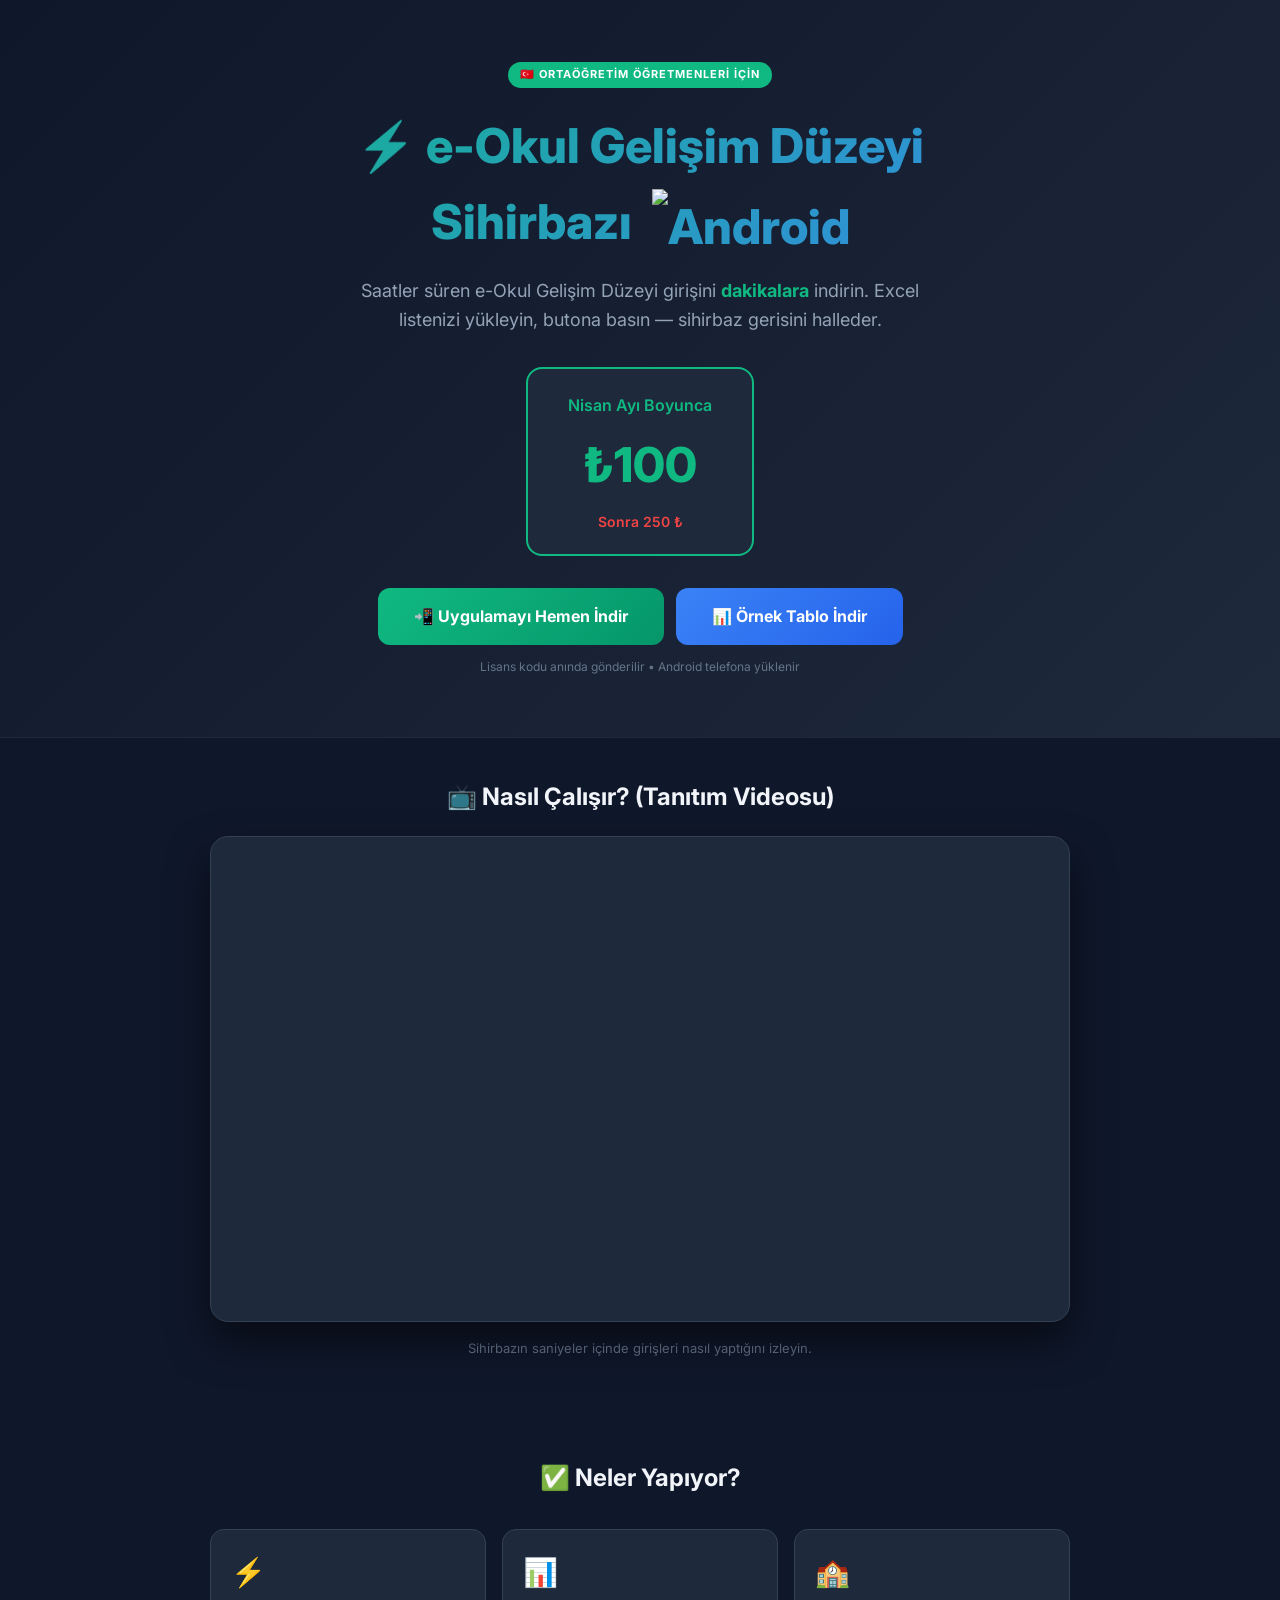
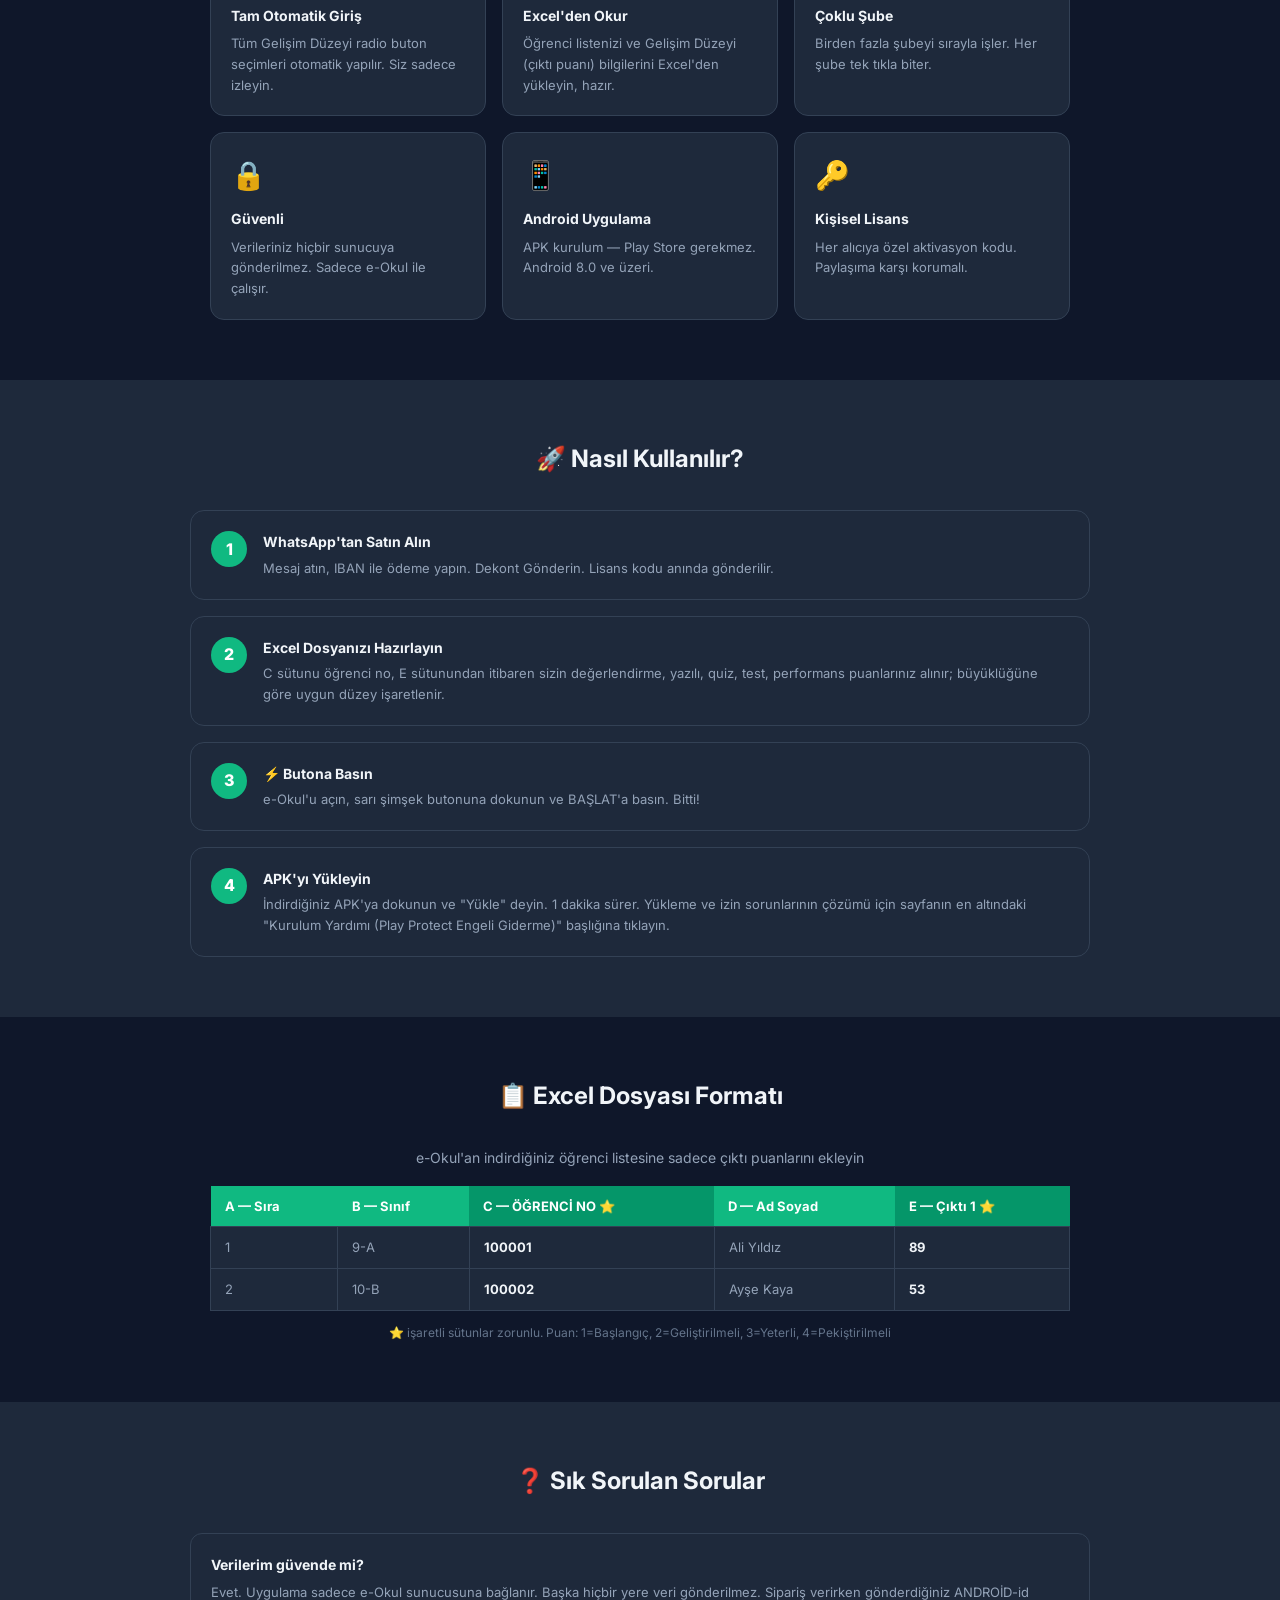
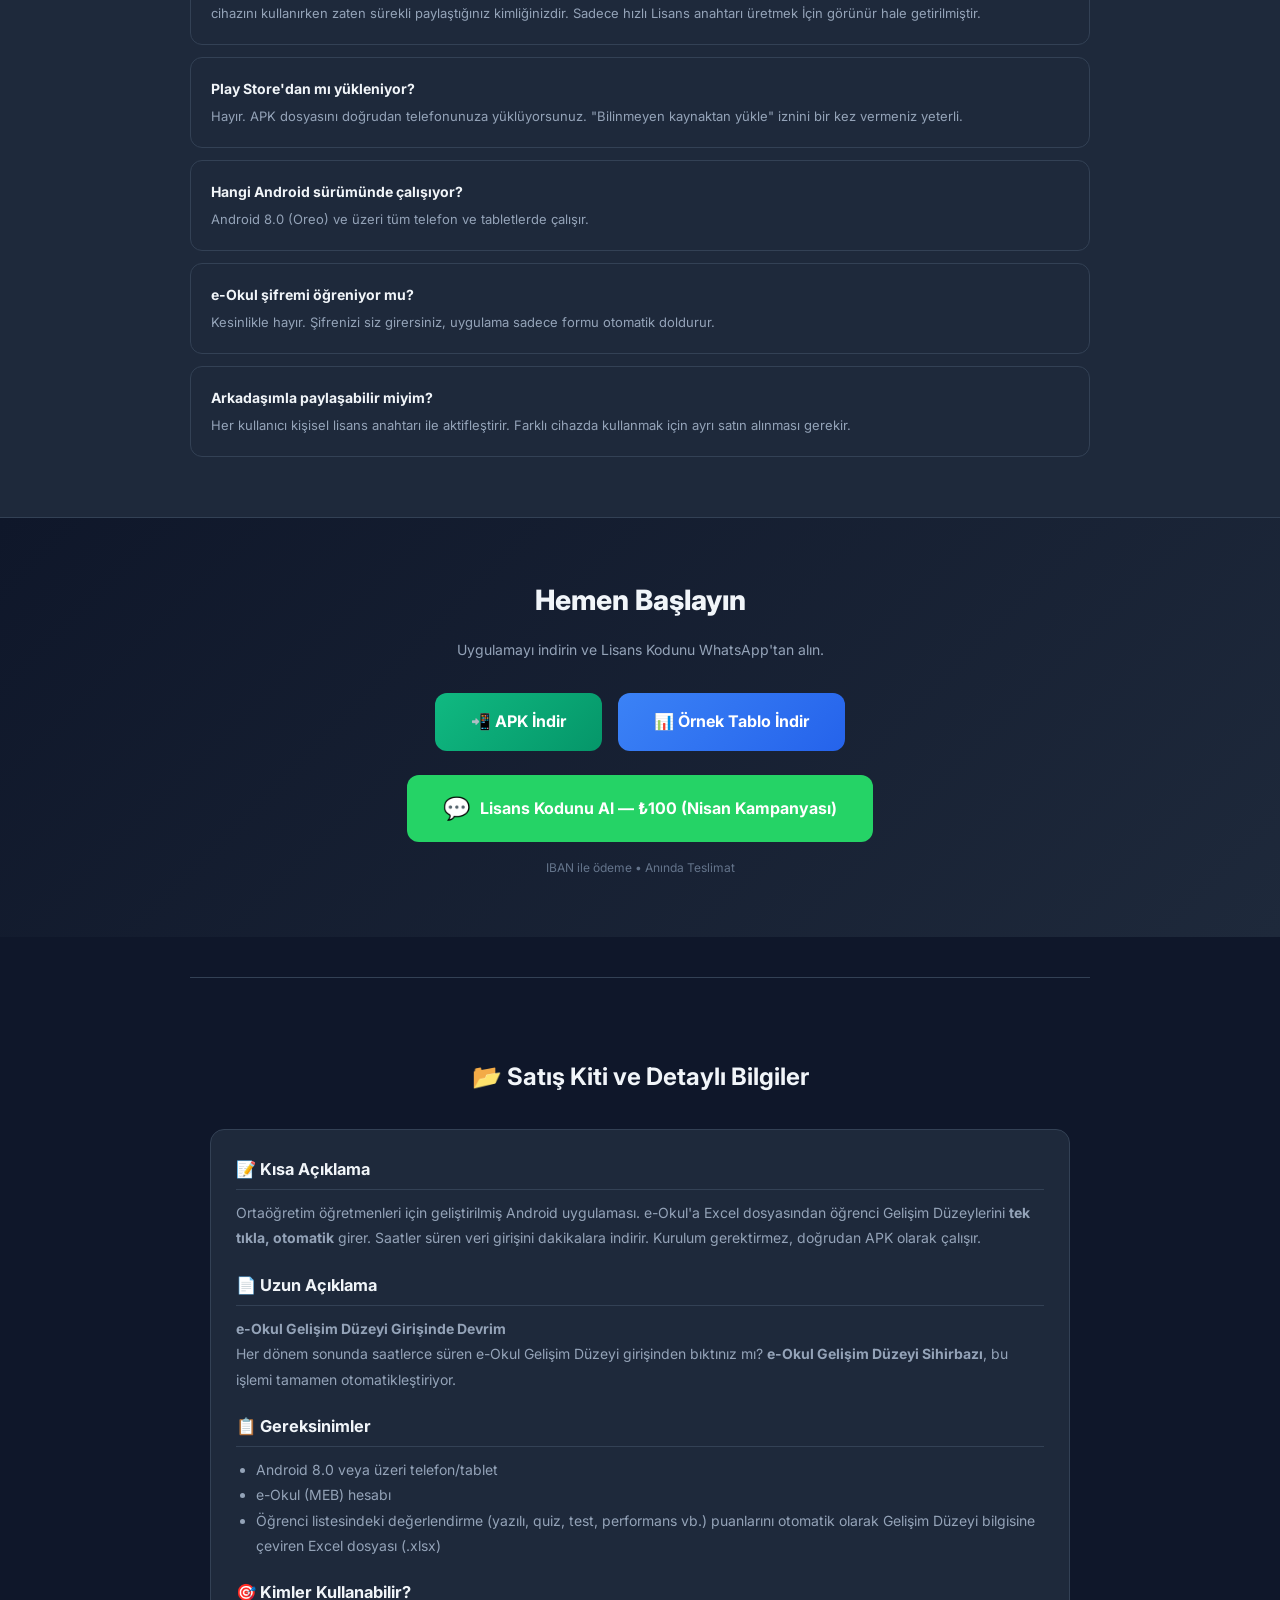
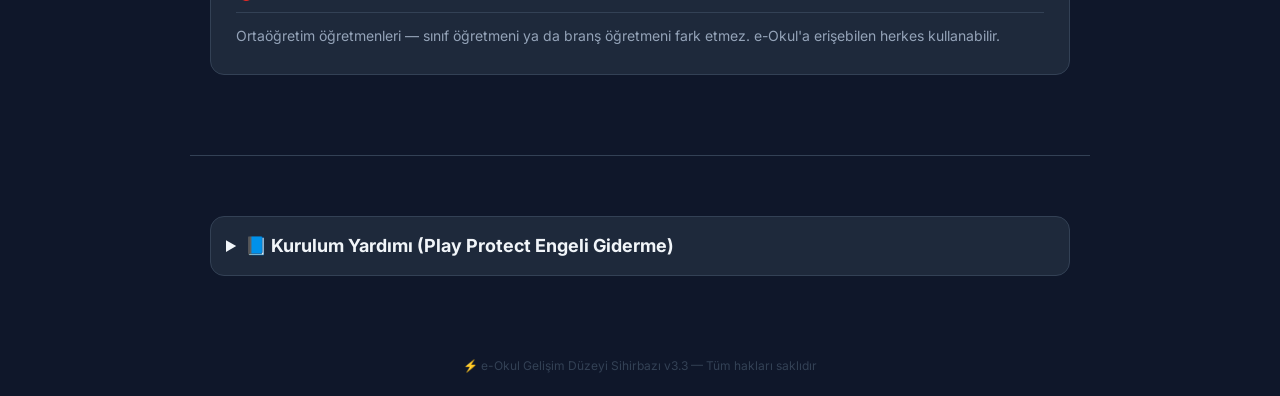
==== commit 7f33fb1f: "docs: remove Tanıtım Metni section from index.html" ====
--- a/docs/index.html
+++ b/docs/index.html
@@ -285,23 +285,6 @@
     <h3 style="color:#f1f5f9; margin:20px 0 10px; border-bottom:1px solid #334155; padding-bottom:5px;">🎯 Kimler Kullanabilir?</h3>
     <p>Ortaöğretim öğretmenleri — sınıf öğretmeni ya da branş öğretmeni fark etmez. e-Okul'a erişebilen herkes kullanabilir.</p>
 
-    <h3 style="color:#f1f5f9; margin:20px 0 10px; border-bottom:1px solid #334155; padding-bottom:5px;">📣 Tanıtım Metni (Grup Paylaşımları İçin)</h3>
-    <div style="background:#0f172a; padding:15px; border-radius:8px; border:1px solid #334155; font-family:monospace; color:#10b981; white-space:pre-wrap;">
-🎓 Meslektaşlarıma Duyuru
-
-Her dönem e-Okul Gelişim Düzeyi girişi için saatler harcıyor musunuz? 
-
-⚡ Artık gerek yok!
-
-"e-Okul Gelişim Düzeyi Sihirbazı" uygulaması, Excel listenizdeki bilgileri e-Okul'a OTOMATİK giriyor.
-
-✅ Tek tıkla tüm şube biter
-✅ Play Store gerekmez, APK ile çalışır  
-✅ Verileriniz güvende (sunucuya gitmiyor)
-✅ Android telefon/tablet
-
-📲 Bilgi ve sipariş: 506 370 55 28 (WhatsApp)
-💰 Fiyat: Nisan boyunca ₺100 (Sonra ₺250)</div>
   </div>
 </div>
 
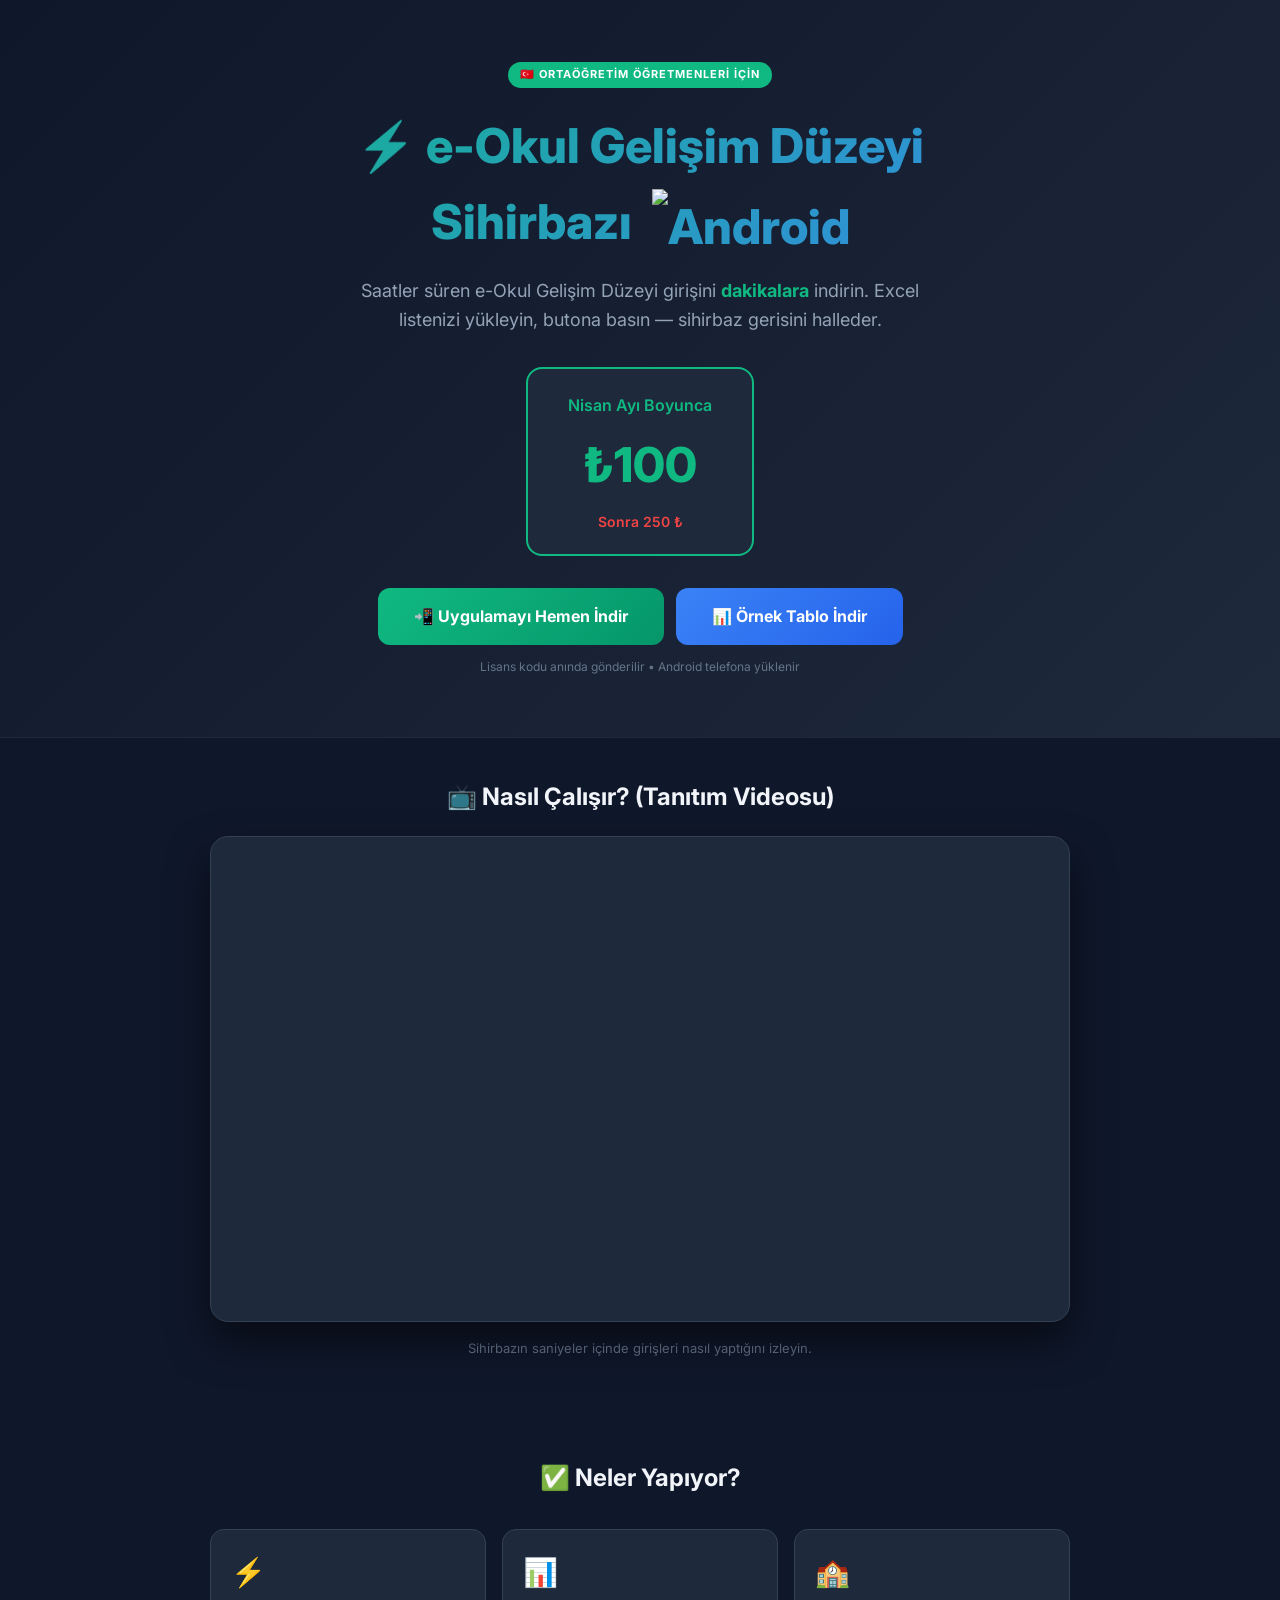
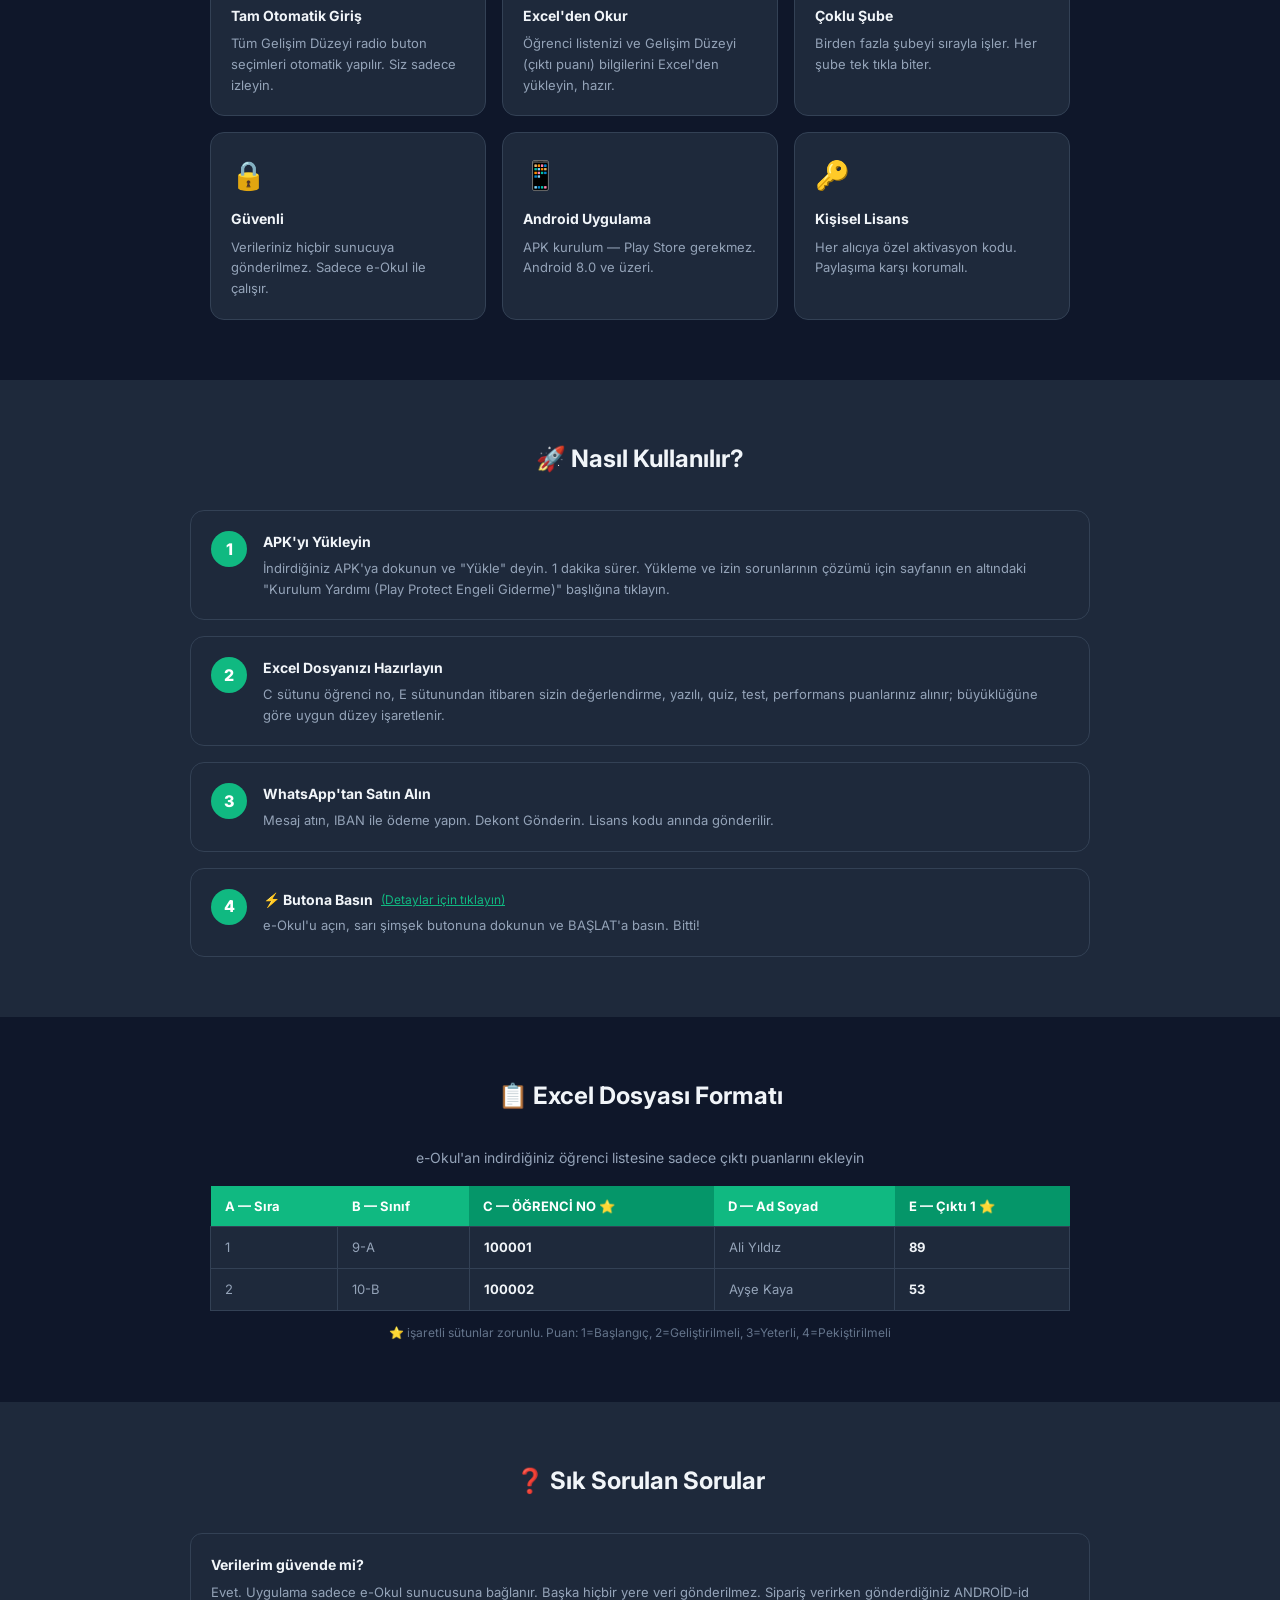
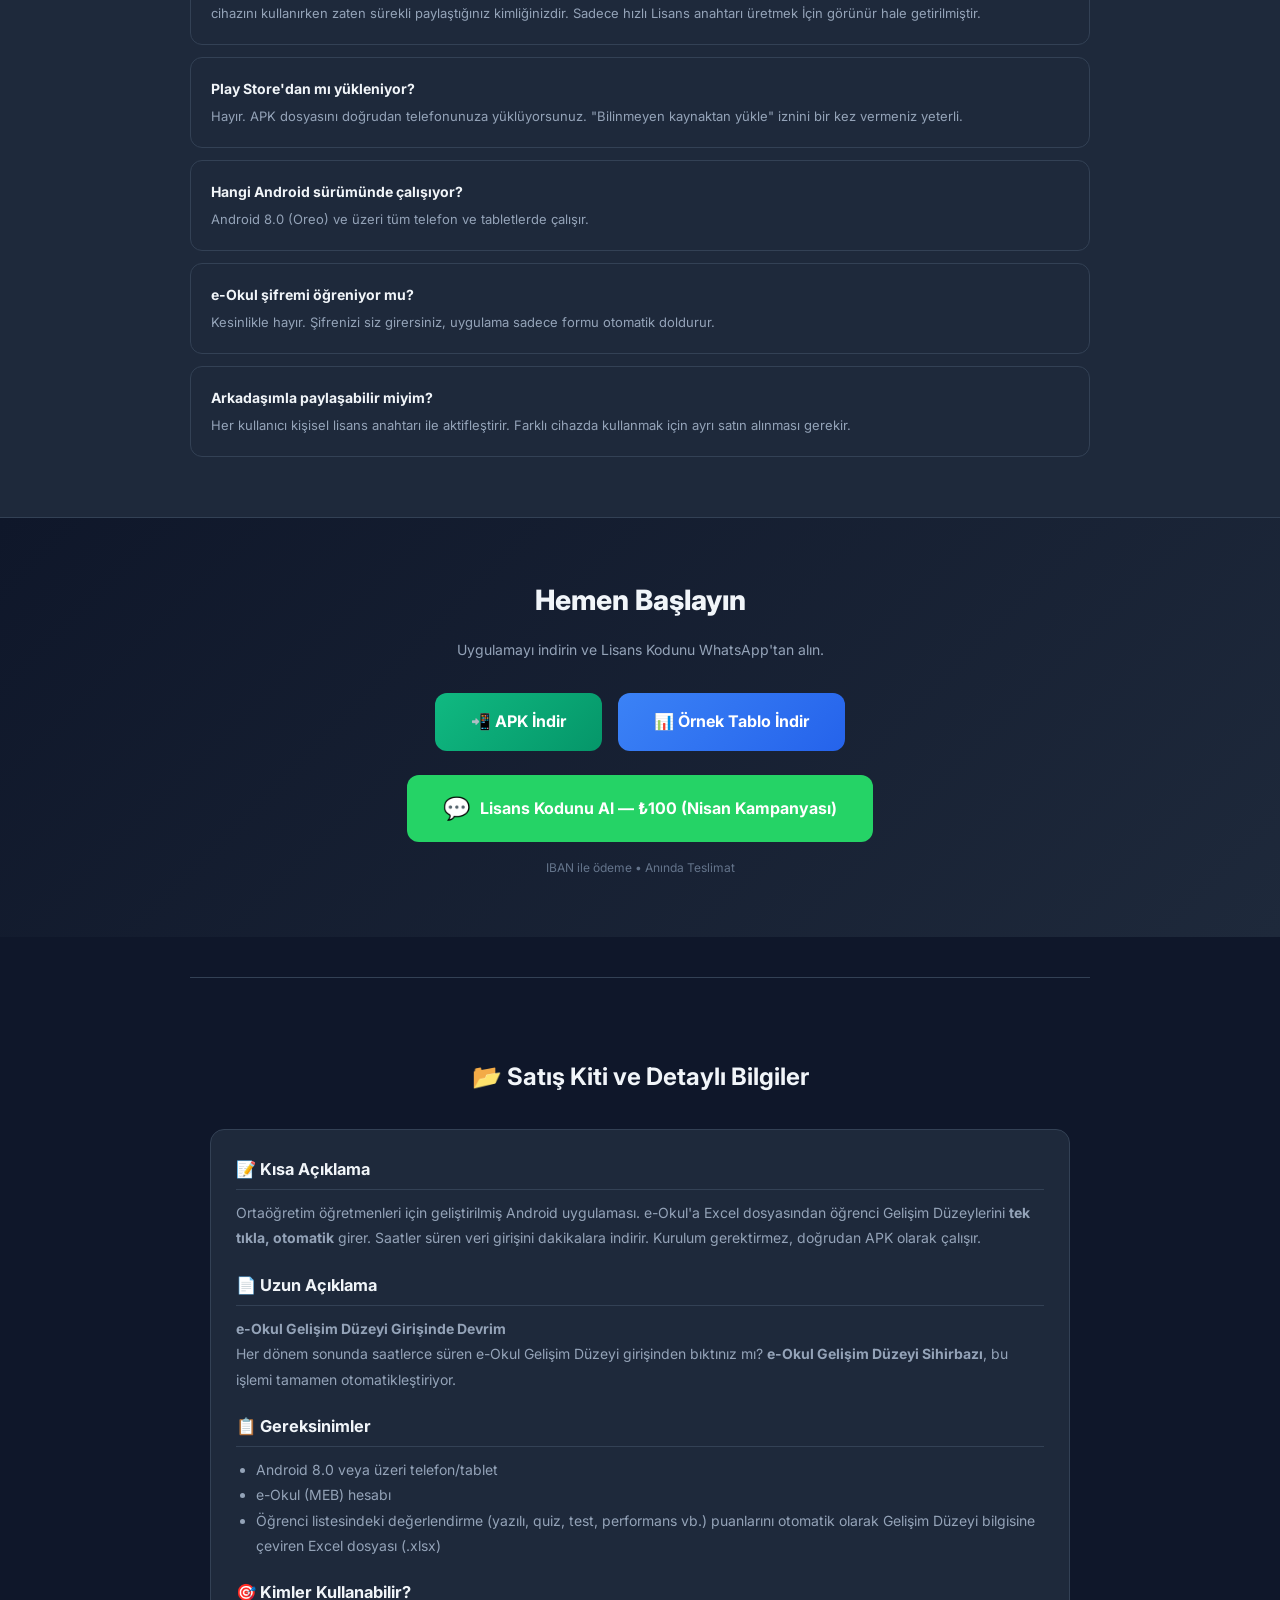
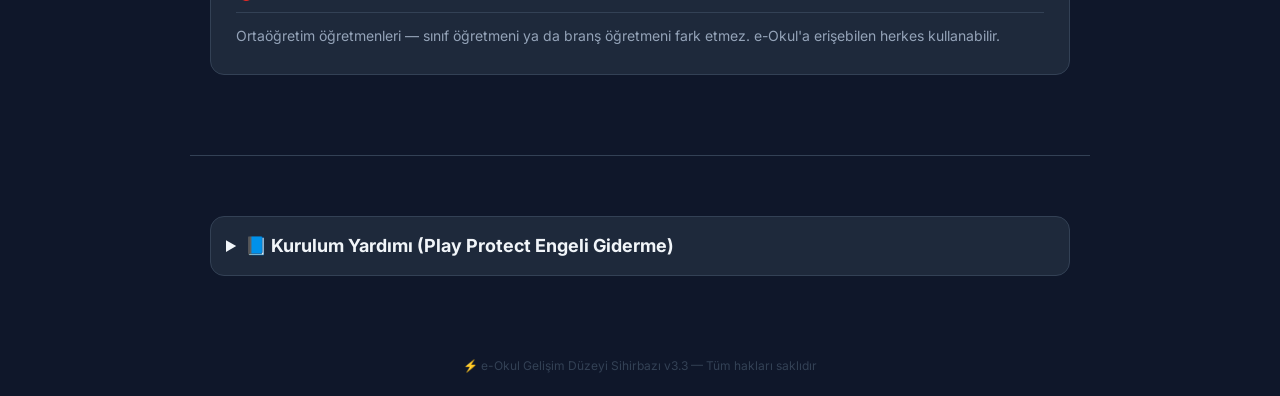
==== commit b7d95c9b: "docs: add detailed instructions and swap steps in index.html" ====
--- a/docs/index.html
+++ b/docs/index.html
@@ -160,8 +160,8 @@
       <div class="step">
         <div class="step-num">1</div>
         <div class="step-text">
-          <h3>WhatsApp'tan Satın Alın</h3>
-          <p>Mesaj atın, IBAN ile ödeme yapın. Dekont Gönderin. Lisans kodu anında gönderilir.</p>
+          <h3>APK'yı Yükleyin</h3>
+          <p>İndirdiğiniz APK'ya dokunun ve "Yükle" deyin. 1 dakika sürer. Yükleme ve izin sorunlarının çözümü için sayfanın en altındaki "Kurulum Yardımı (Play Protect Engeli Giderme)" başlığına tıklayın.</p>
         </div>
       </div>
       <div class="step">
@@ -174,15 +174,35 @@
       <div class="step">
         <div class="step-num">3</div>
         <div class="step-text">
-          <h3>⚡ Butona Basın</h3>
-          <p>e-Okul'u açın, sarı şimşek butonuna dokunun ve BAŞLAT'a basın. Bitti!</p>
+          <h3>WhatsApp'tan Satın Alın</h3>
+          <p>Mesaj atın, IBAN ile ödeme yapın. Dekont Gönderin. Lisans kodu anında gönderilir.</p>
         </div>
       </div>
       <div class="step">
         <div class="step-num">4</div>
         <div class="step-text">
-          <h3>APK'yı Yükleyin</h3>
-          <p>İndirdiğiniz APK'ya dokunun ve "Yükle" deyin. 1 dakika sürer. Yükleme ve izin sorunlarının çözümü için sayfanın en altındaki "Kurulum Yardımı (Play Protect Engeli Giderme)" başlığına tıklayın.</p>
+          <div style="display:flex; align-items:center; gap:8px; flex-wrap:wrap; margin-bottom:4px;">
+            <h3 style="margin:0;">⚡ Butona Basın</h3>
+            <details style="font-size:12px; color:#10b981; cursor:pointer;">
+              <summary style="list-style:none; text-decoration:underline;">(Detaylar için tıklayın)</summary>
+              <div style="margin-top:12px; padding:15px; background:#0f172a; border-radius:10px; color:#94a3b8; font-size:13px; line-height:1.7; border:1px solid #334155; text-align:left; cursor:default;" onclick="event.stopPropagation();">
+                <strong style="color:#f1f5f9;">Uygulama ile e-Okula girdikten sonra:</strong>
+                <ol style="margin:10px 0 10px 20px; padding:0;">
+                  <li style="margin-bottom:4px;">Ekranın sağ altındaki sarı şimşeğe tıklayınız</li>
+                  <li style="margin-bottom:4px;">Gelen panelde sınıf seçiniz.</li>
+                  <li style="margin-bottom:4px;">Altta ders ismi gelecek, istediğiniz ders değilse değiştiriniz</li>
+                  <li style="margin-bottom:4px;">Yukarıdaki gibi hazırladığınız Excel Dosyasını <b>Dosya Seç</b> tuşuna basarak seçiniz.</li>
+                  <li style="margin-bottom:4px;">Tema kutusuna numarasını yazın. 1 birinci temayı yap, 1-3 ise 1. 2. ve 3. temayı birden yap demektir</li>
+                  <li style="margin-bottom:4px;">Tüm şubeleri bir seferde yapmak istiyorsanız alttaki kutucuğa tik atınız.</li>
+                  <li style="margin-bottom:4px;">Tam otomatik işlem için Kayıt Onayını otomatik seçin.</li>
+                  <li style="margin-bottom:4px;">Başlat tuşuna basın</li>
+                  <li>Gerekirse duraklatın, Durdurun ya da silin</li>
+                </ol>
+                <div style="font-weight:700; color:#10b981; margin-top:10px;">İyi Günlerde Kullanın..</div>
+              </div>
+            </details>
+          </div>
+          <p>e-Okul'u açın, sarı şimşek butonuna dokunun ve BAŞLAT'a basın. Bitti!</p>
         </div>
       </div>
     </div>
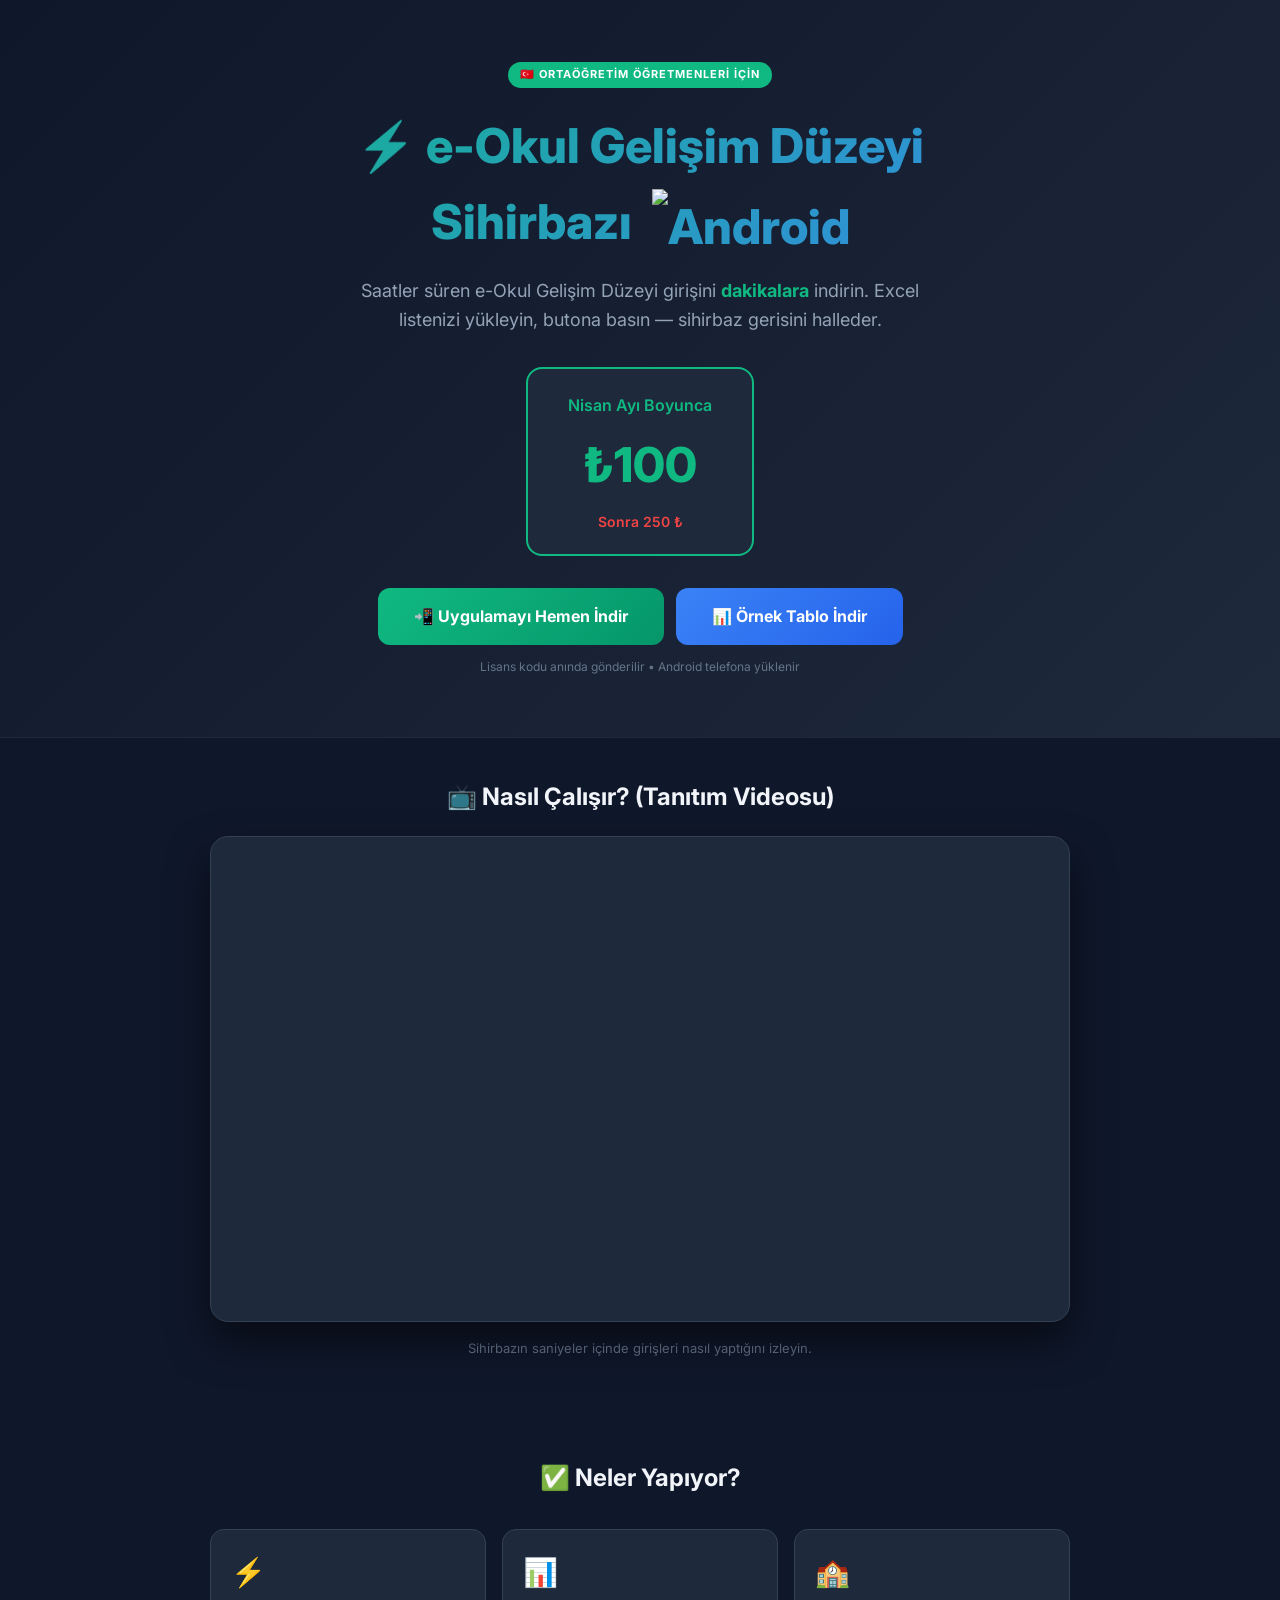
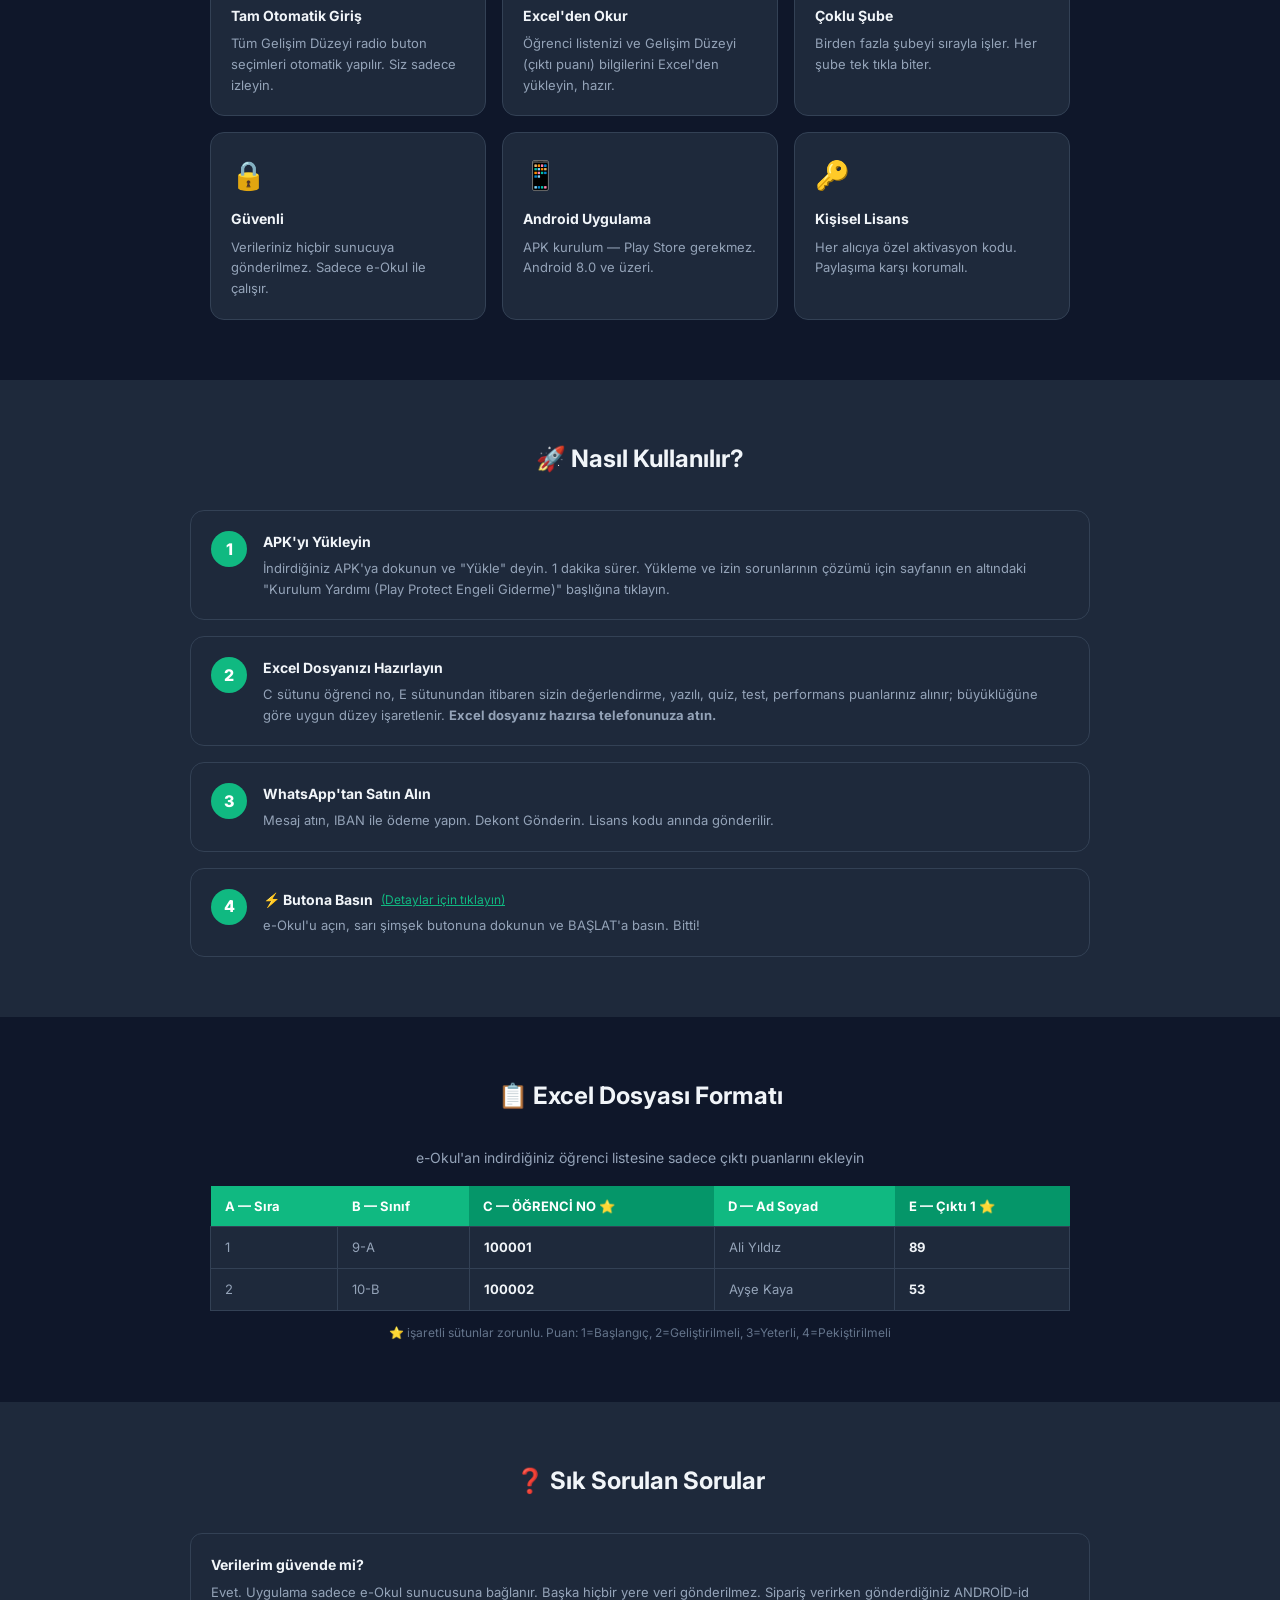
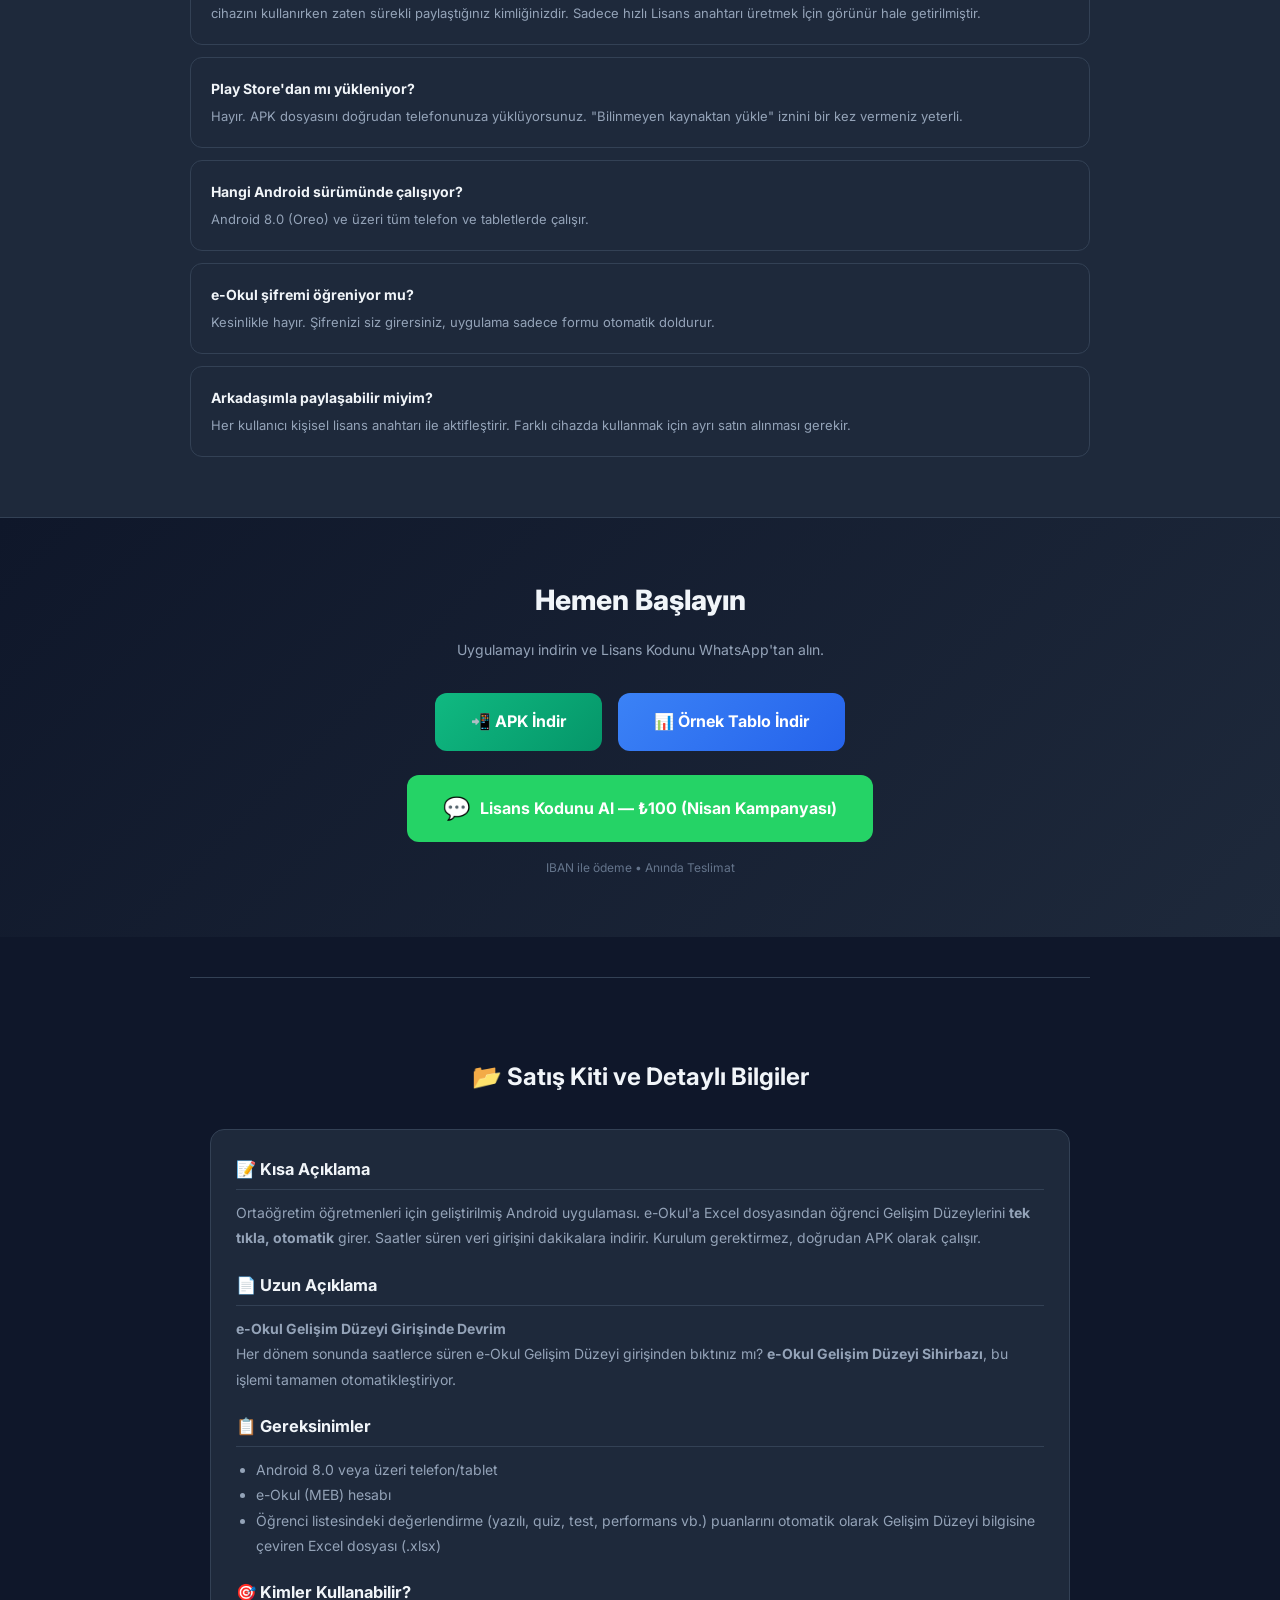
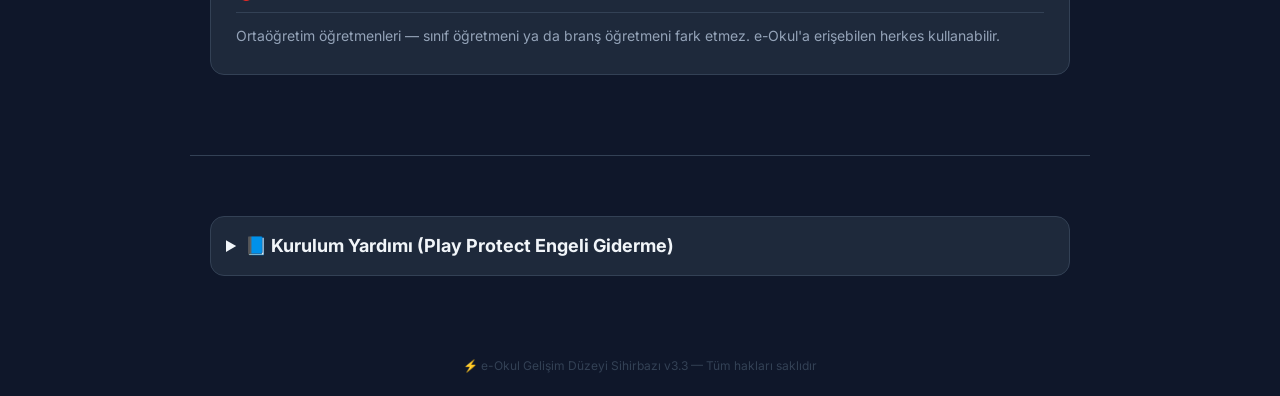
==== commit 1db3f1c5: "docs: finalize index.html with excel file instruction and step 4 details" ====
--- a/docs/index.html
+++ b/docs/index.html
@@ -168,7 +168,7 @@
         <div class="step-num">2</div>
         <div class="step-text">
           <h3>Excel Dosyanızı Hazırlayın</h3>
-          <p>C sütunu öğrenci no, E sütunundan itibaren sizin değerlendirme, yazılı, quiz, test, performans puanlarınız alınır; büyüklüğüne göre uygun düzey işaretlenir.</p>
+          <p>C sütunu öğrenci no, E sütunundan itibaren sizin değerlendirme, yazılı, quiz, test, performans puanlarınız alınır; büyüklüğüne göre uygun düzey işaretlenir. <b>Excel dosyanız hazırsa telefonunuza atın.</b></p>
         </div>
       </div>
       <div class="step">
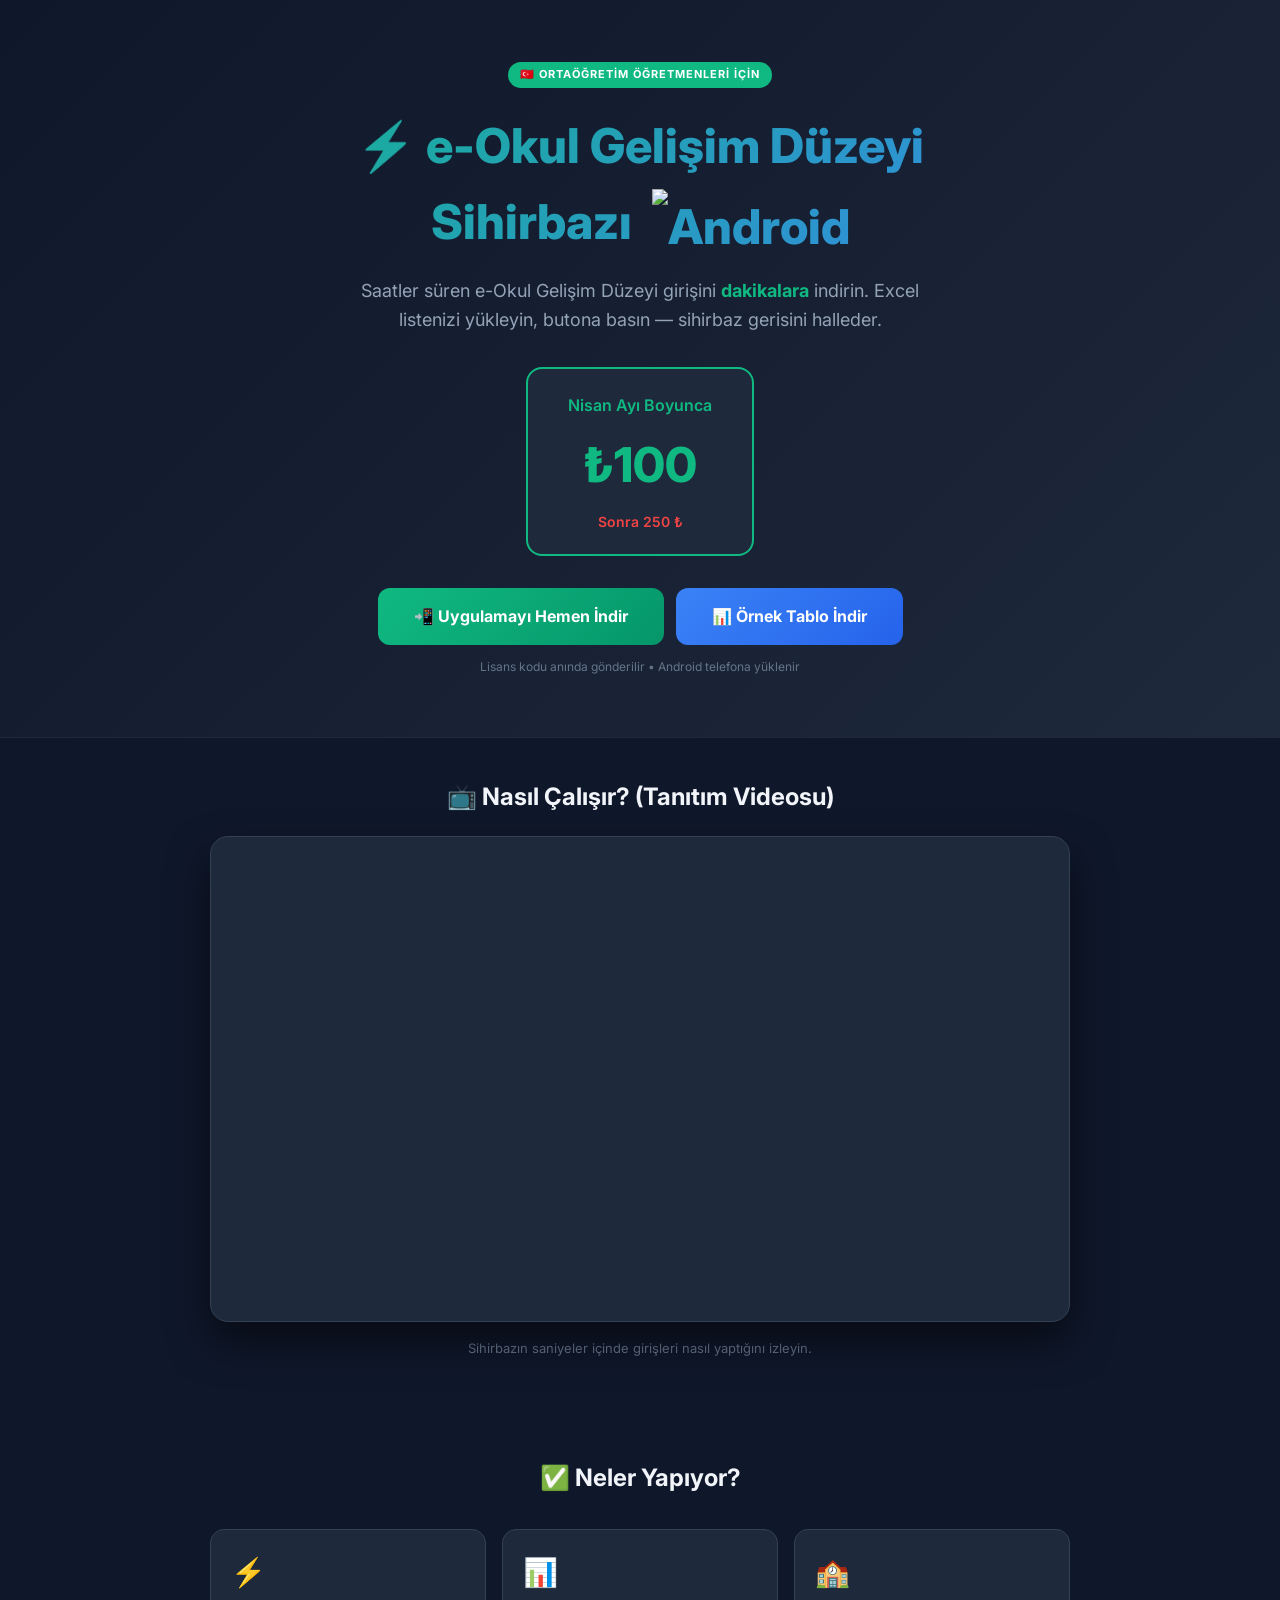
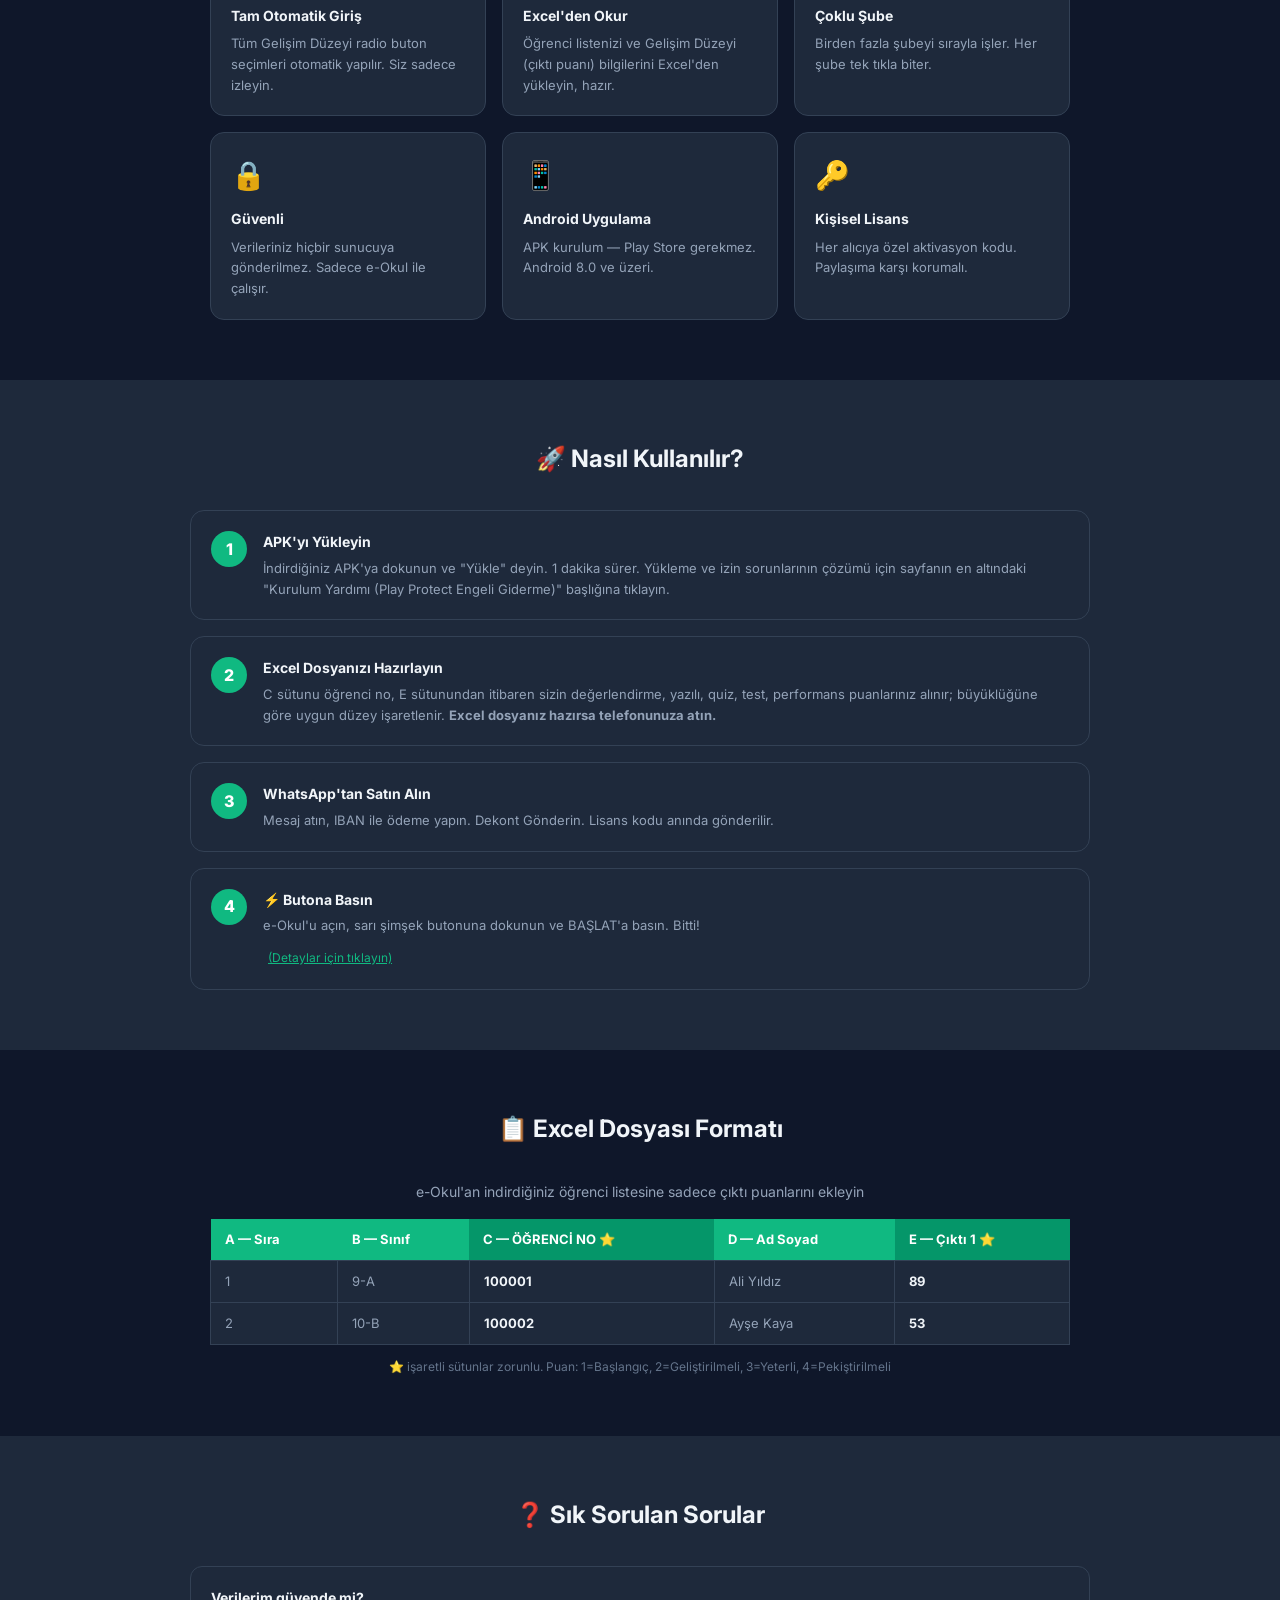
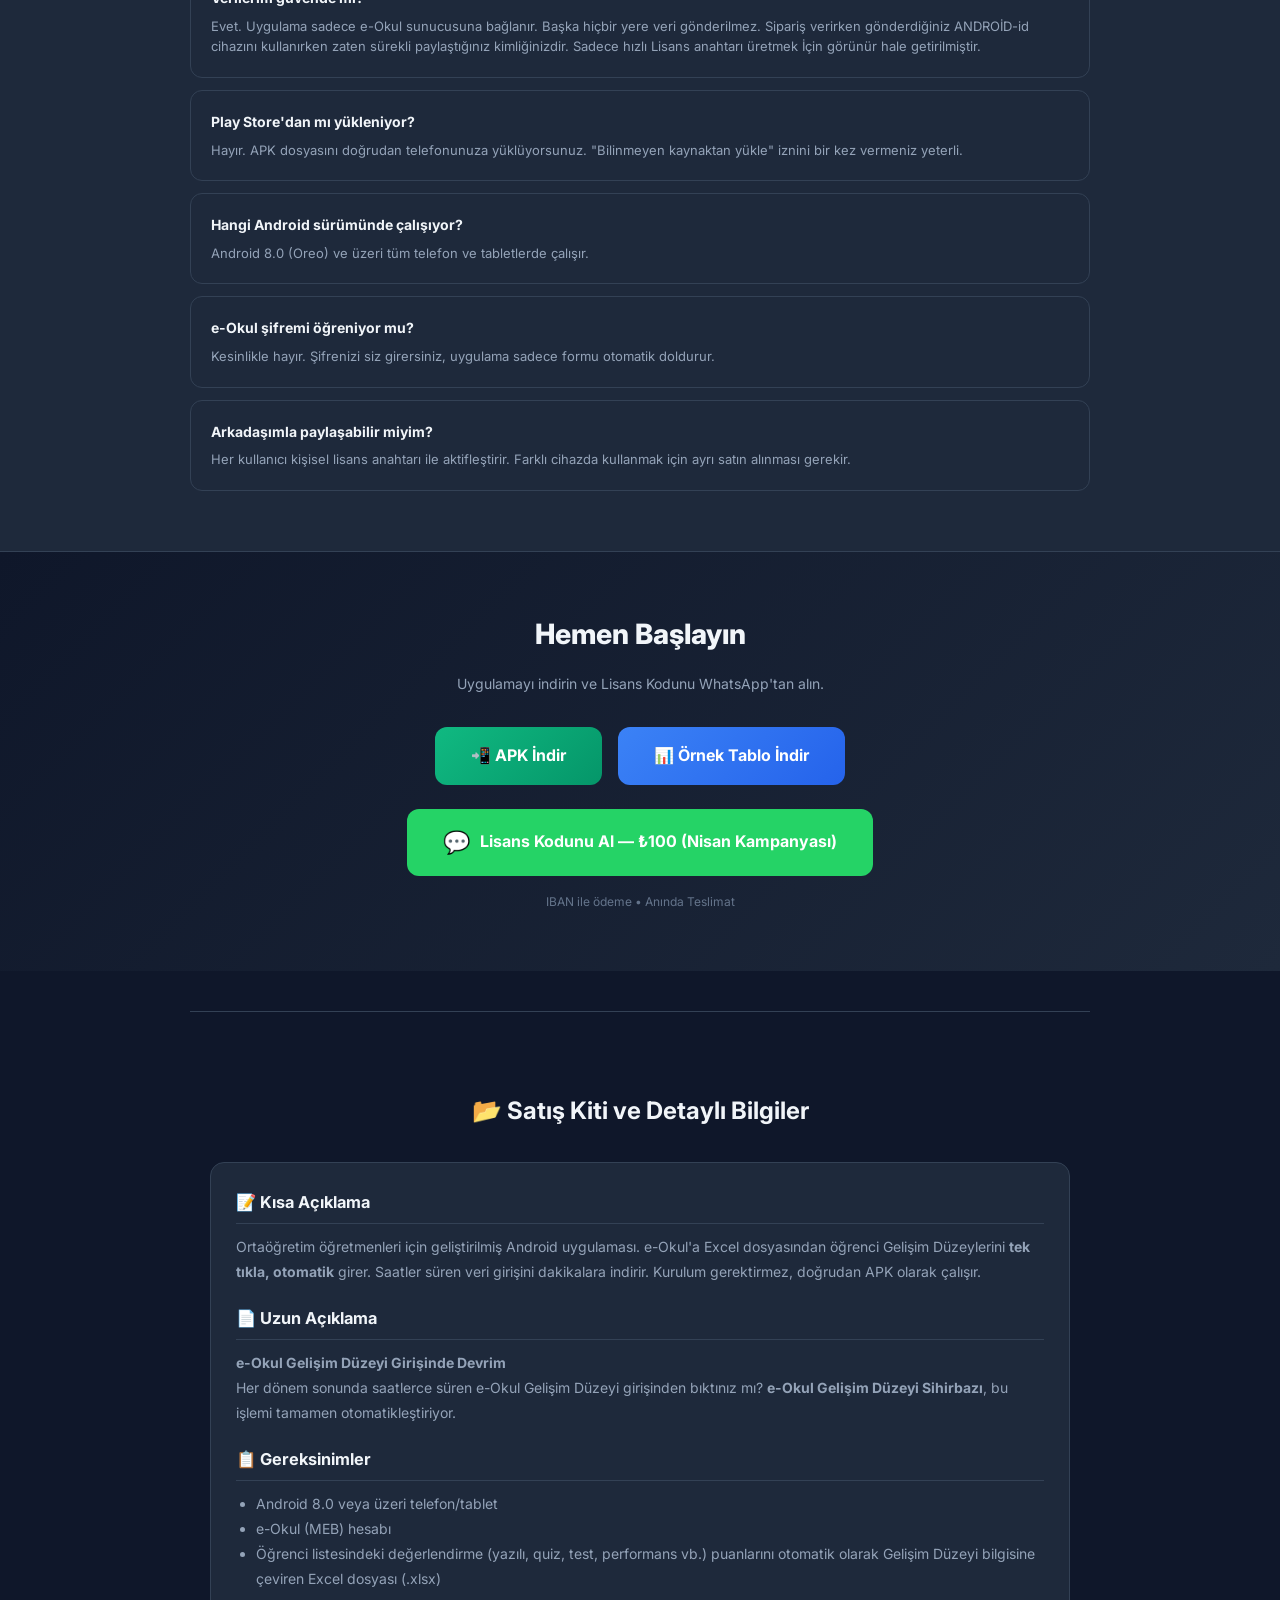
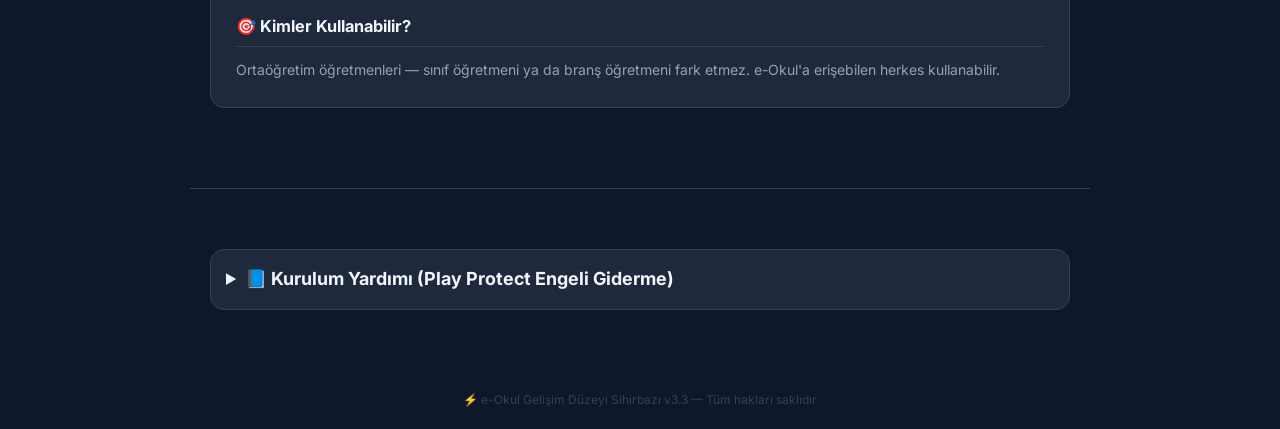
==== commit cb1b25da: "docs: adjust step 4 layout to keep summary visible while details are hidden" ====
--- a/docs/index.html
+++ b/docs/index.html
@@ -181,28 +181,30 @@
       <div class="step">
         <div class="step-num">4</div>
         <div class="step-text">
-          <div style="display:flex; align-items:center; gap:8px; flex-wrap:wrap; margin-bottom:4px;">
-            <h3 style="margin:0;">⚡ Butona Basın</h3>
-            <details style="font-size:12px; color:#10b981; cursor:pointer;">
-              <summary style="list-style:none; text-decoration:underline;">(Detaylar için tıklayın)</summary>
-              <div style="margin-top:12px; padding:15px; background:#0f172a; border-radius:10px; color:#94a3b8; font-size:13px; line-height:1.7; border:1px solid #334155; text-align:left; cursor:default;" onclick="event.stopPropagation();">
+          <h3>⚡ Butona Basın</h3>
+          <p style="margin-bottom:8px;">
+            e-Okul'u açın, sarı şimşek butonuna dokunun ve BAŞLAT'a basın. Bitti!
+            <details style="display:inline-block; margin-left:5px; cursor:pointer;">
+              <summary style="list-style:none; text-decoration:underline; font-size:12px; color:#10b981; display:inline;">
+                (Detaylar için tıklayın)
+              </summary>
+              <div style="margin-top:15px; padding:18px; background:#0f172a; border-radius:12px; color:#94a3b8; font-size:13px; line-height:1.7; border:1px solid #334155; text-align:left; cursor:default;" onclick="event.stopPropagation();">
                 <strong style="color:#f1f5f9;">Uygulama ile e-Okula girdikten sonra:</strong>
-                <ol style="margin:10px 0 10px 20px; padding:0;">
-                  <li style="margin-bottom:4px;">Ekranın sağ altındaki sarı şimşeğe tıklayınız</li>
-                  <li style="margin-bottom:4px;">Gelen panelde sınıf seçiniz.</li>
-                  <li style="margin-bottom:4px;">Altta ders ismi gelecek, istediğiniz ders değilse değiştiriniz</li>
-                  <li style="margin-bottom:4px;">Yukarıdaki gibi hazırladığınız Excel Dosyasını <b>Dosya Seç</b> tuşuna basarak seçiniz.</li>
-                  <li style="margin-bottom:4px;">Tema kutusuna numarasını yazın. 1 birinci temayı yap, 1-3 ise 1. 2. ve 3. temayı birden yap demektir</li>
-                  <li style="margin-bottom:4px;">Tüm şubeleri bir seferde yapmak istiyorsanız alttaki kutucuğa tik atınız.</li>
-                  <li style="margin-bottom:4px;">Tam otomatik işlem için Kayıt Onayını otomatik seçin.</li>
-                  <li style="margin-bottom:4px;">Başlat tuşuna basın</li>
+                <ol style="margin:12px 0 12px 22px; padding:0;">
+                  <li style="margin-bottom:6px;">Ekranın sağ altındaki sarı şimşeğe tıklayınız</li>
+                  <li style="margin-bottom:6px;">Gelen panelde sınıf seçiniz.</li>
+                  <li style="margin-bottom:6px;">Altta ders ismi gelecek, istediğiniz ders değilse değiştiriniz</li>
+                  <li style="margin-bottom:6px;">Yukarıdaki gibi hazırladığınız Excel Dosyasını <b>Dosya Seç</b> tuşuna basarak seçiniz.</li>
+                  <li style="margin-bottom:6px;">Tema kutusuna numarasını yazın. 1 birinci temayı yap, 1-3 ise 1. 2. ve 3. temayı birden yap demektir</li>
+                  <li style="margin-bottom:6px;">Tüm şubeleri bir seferde yapmak istiyorsanız alttaki kutucuğa tik atınız.</li>
+                  <li style="margin-bottom:6px;">Tam otomatik işlem için Kayıt Onayını otomatik seçin.</li>
+                  <li style="margin-bottom:6px;">Başlat tuşuna basın</li>
                   <li>Gerekirse duraklatın, Durdurun ya da silin</li>
                 </ol>
                 <div style="font-weight:700; color:#10b981; margin-top:10px;">İyi Günlerde Kullanın..</div>
               </div>
             </details>
-          </div>
-          <p>e-Okul'u açın, sarı şimşek butonuna dokunun ve BAŞLAT'a basın. Bitti!</p>
+          </p>
         </div>
       </div>
     </div>
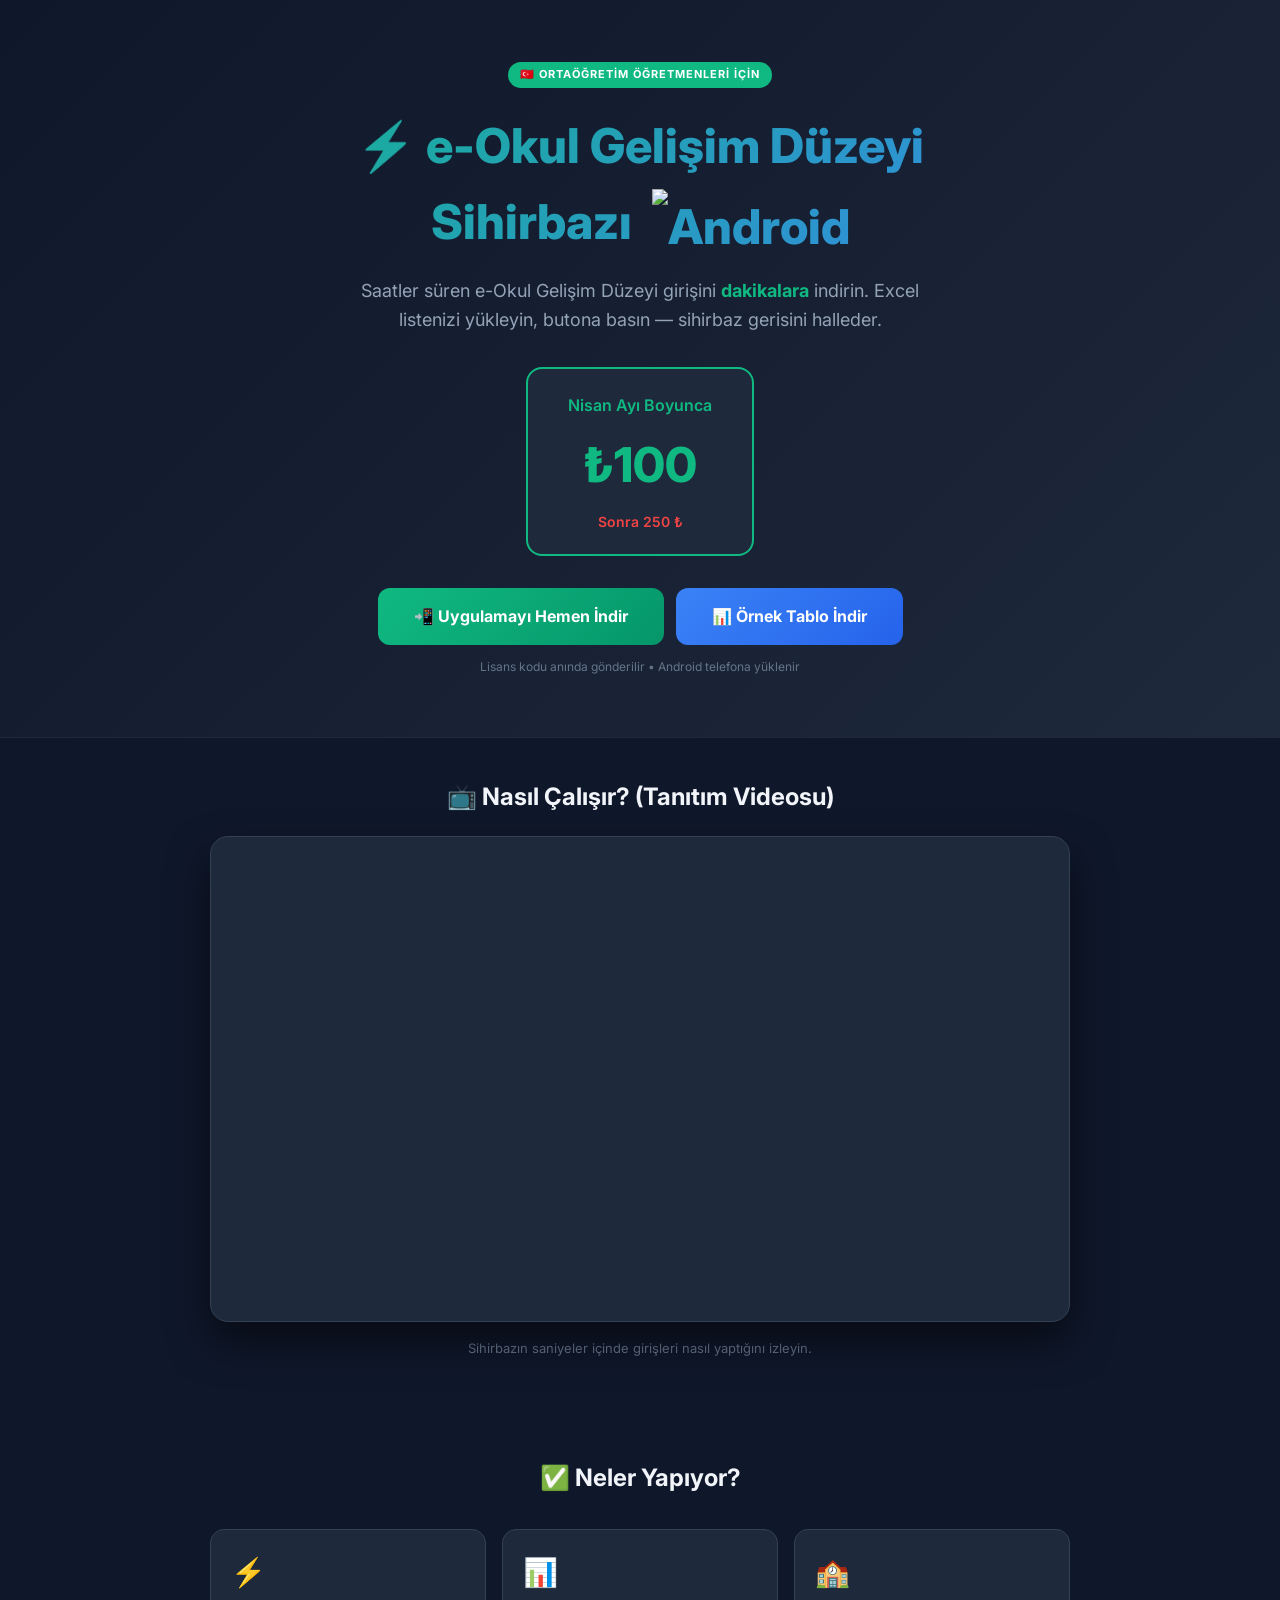
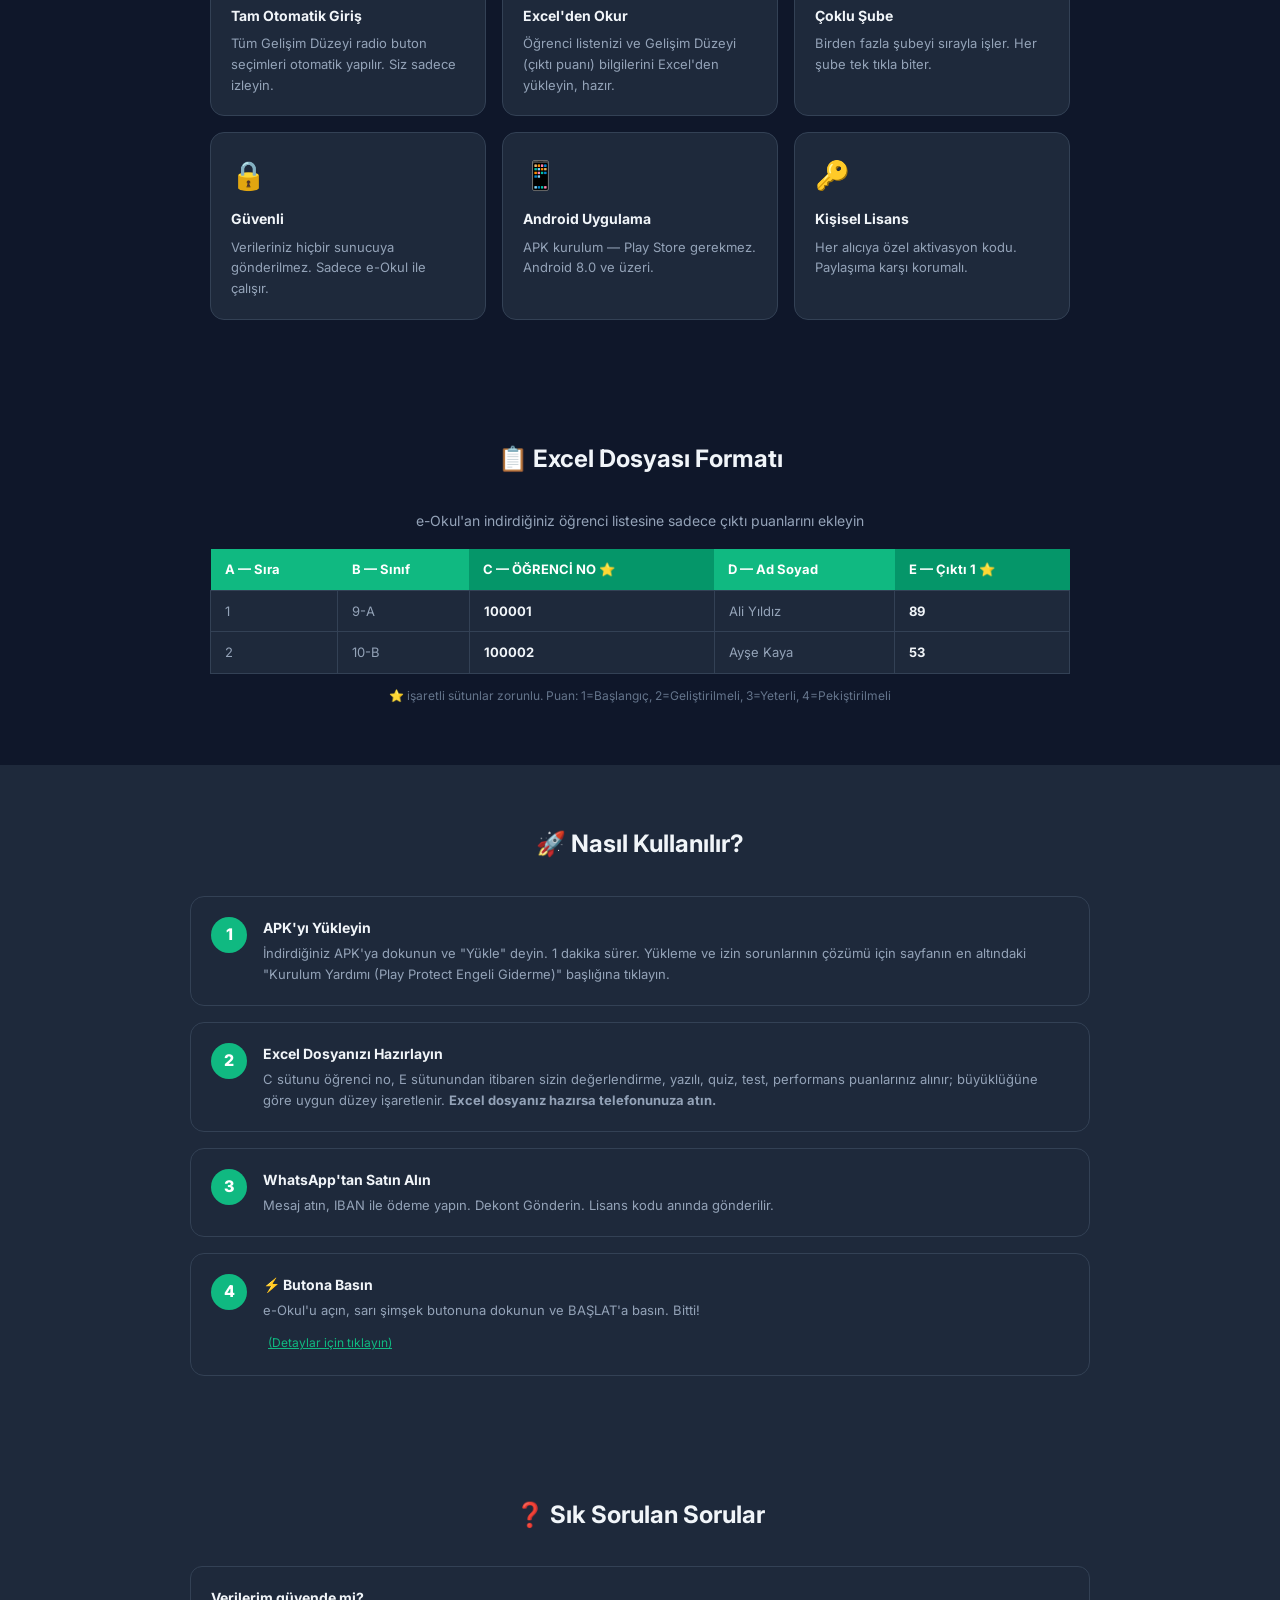
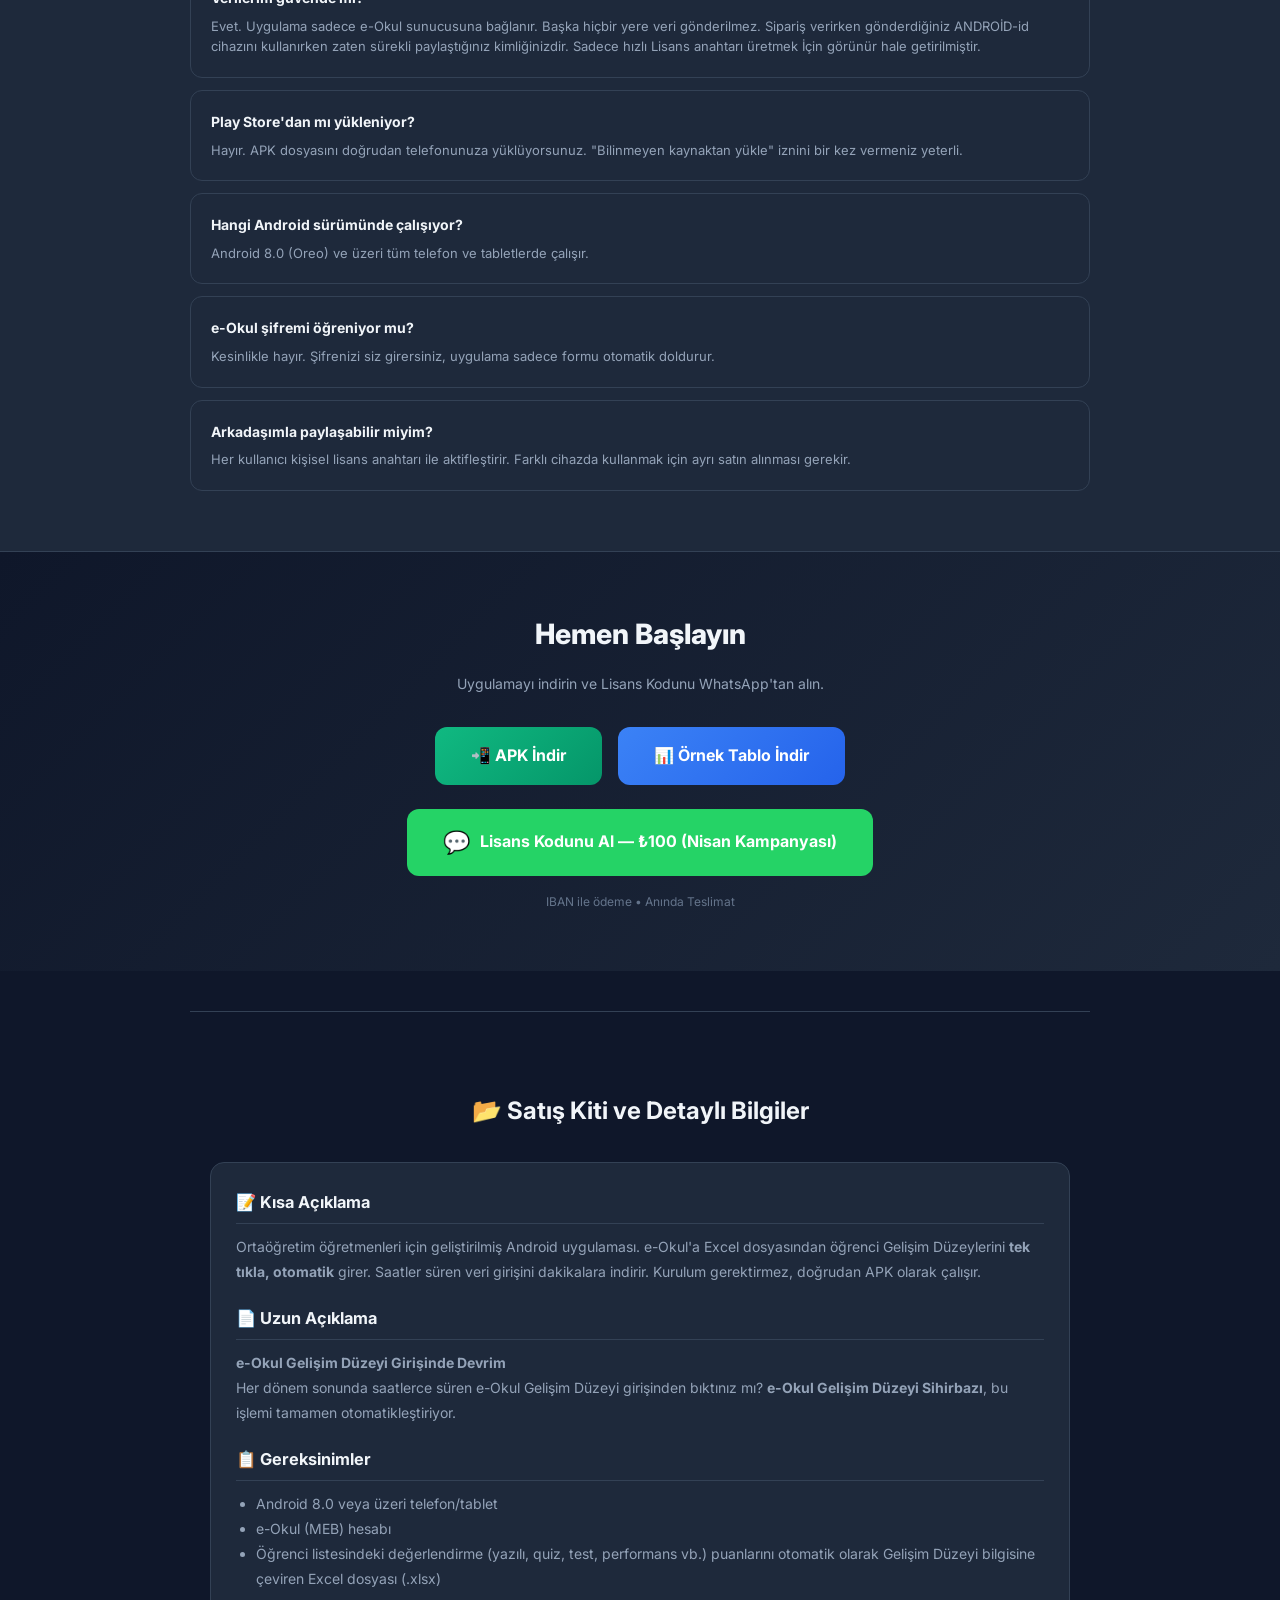
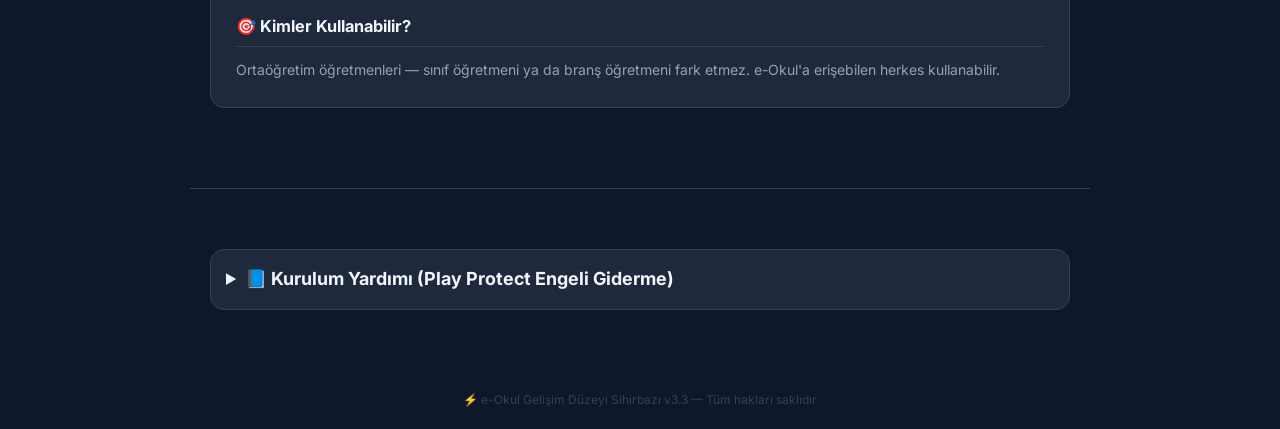
==== commit 02b47b90: "docs: reorder sections and finalize step instructions in index.html" ====
--- a/docs/index.html
+++ b/docs/index.html
@@ -150,6 +150,34 @@
       <p>Her alıcıya özel aktivasyon kodu. Paylaşıma karşı korumalı.</p>
     </div>
   </div>
+</div>
+
+<!-- EXCEL FORMAT -->
+<div class="section">
+  <h2>📋 Excel Dosyası Formatı</h2>
+  <p style="color:#94a3b8;text-align:center;margin-bottom:16px;font-size:14px">
+    e-Okul'an indirdiğiniz öğrenci listesine sadece çıktı puanlarını ekleyin
+  </p>
+  <table class="excel-table">
+    <tr>
+      <th>A — Sıra</th>
+      <th>B — Sınıf</th>
+      <th style="background:#059669">C — ÖĞRENCİ NO ⭐</th>
+      <th>D — Ad Soyad</th>
+      <th style="background:#059669">E — Çıktı 1 ⭐</th>
+    </tr>
+    <tr>
+      <td>1</td><td>9-A</td><td><b>100001</b></td>
+      <td>Ali Yıldız</td><td><b>89</b></td>
+    </tr>
+    <tr>
+      <td>2</td><td>10-B</td><td><b>100002</b></td>
+      <td>Ayşe Kaya</td><td><b>53</b></td>
+    </tr>
+  </table>
+  <p style="font-size:12px;color:#64748b;margin-top:12px;text-align:center">
+    ⭐ işaretli sütunlar zorunlu. Puan: 1=Başlangıç, 2=Geliştirilmeli, 3=Yeterli, 4=Pekiştirilmeli
+  </p>
 </div>
 
 <!-- NASIL KULLANILIR -->
@@ -211,34 +239,6 @@
   </div>
 </div>
 
-<!-- EXCEL FORMAT -->
-<div class="section">
-  <h2>📋 Excel Dosyası Formatı</h2>
-  <p style="color:#94a3b8;text-align:center;margin-bottom:16px;font-size:14px">
-    e-Okul'an indirdiğiniz öğrenci listesine sadece çıktı puanlarını ekleyin
-  </p>
-  <table class="excel-table">
-    <tr>
-      <th>A — Sıra</th>
-      <th>B — Sınıf</th>
-      <th style="background:#059669">C — ÖĞRENCİ NO ⭐</th>
-      <th>D — Ad Soyad</th>
-      <th style="background:#059669">E — Çıktı 1 ⭐</th>
-    </tr>
-    <tr>
-      <td>1</td><td>9-A</td><td><b>100001</b></td>
-      <td>Ali Yıldız</td><td><b>89</b></td>
-    </tr>
-    <tr>
-      <td>2</td><td>10-B</td><td><b>100002</b></td>
-      <td>Ayşe Kaya</td><td><b>53</b></td>
-    </tr>
-  </table>
-  <p style="font-size:12px;color:#64748b;margin-top:12px;text-align:center">
-    ⭐ işaretli sütunlar zorunlu. Puan: 1=Başlangıç, 2=Geliştirilmeli, 3=Yeterli, 4=Pekiştirilmeli
-  </p>
-</div>
-
 <!-- SSS -->
 <div class="section" style="background:#1e293b;max-width:100%;padding:60px 20px">
   <div style="max-width:900px;margin:0 auto">
